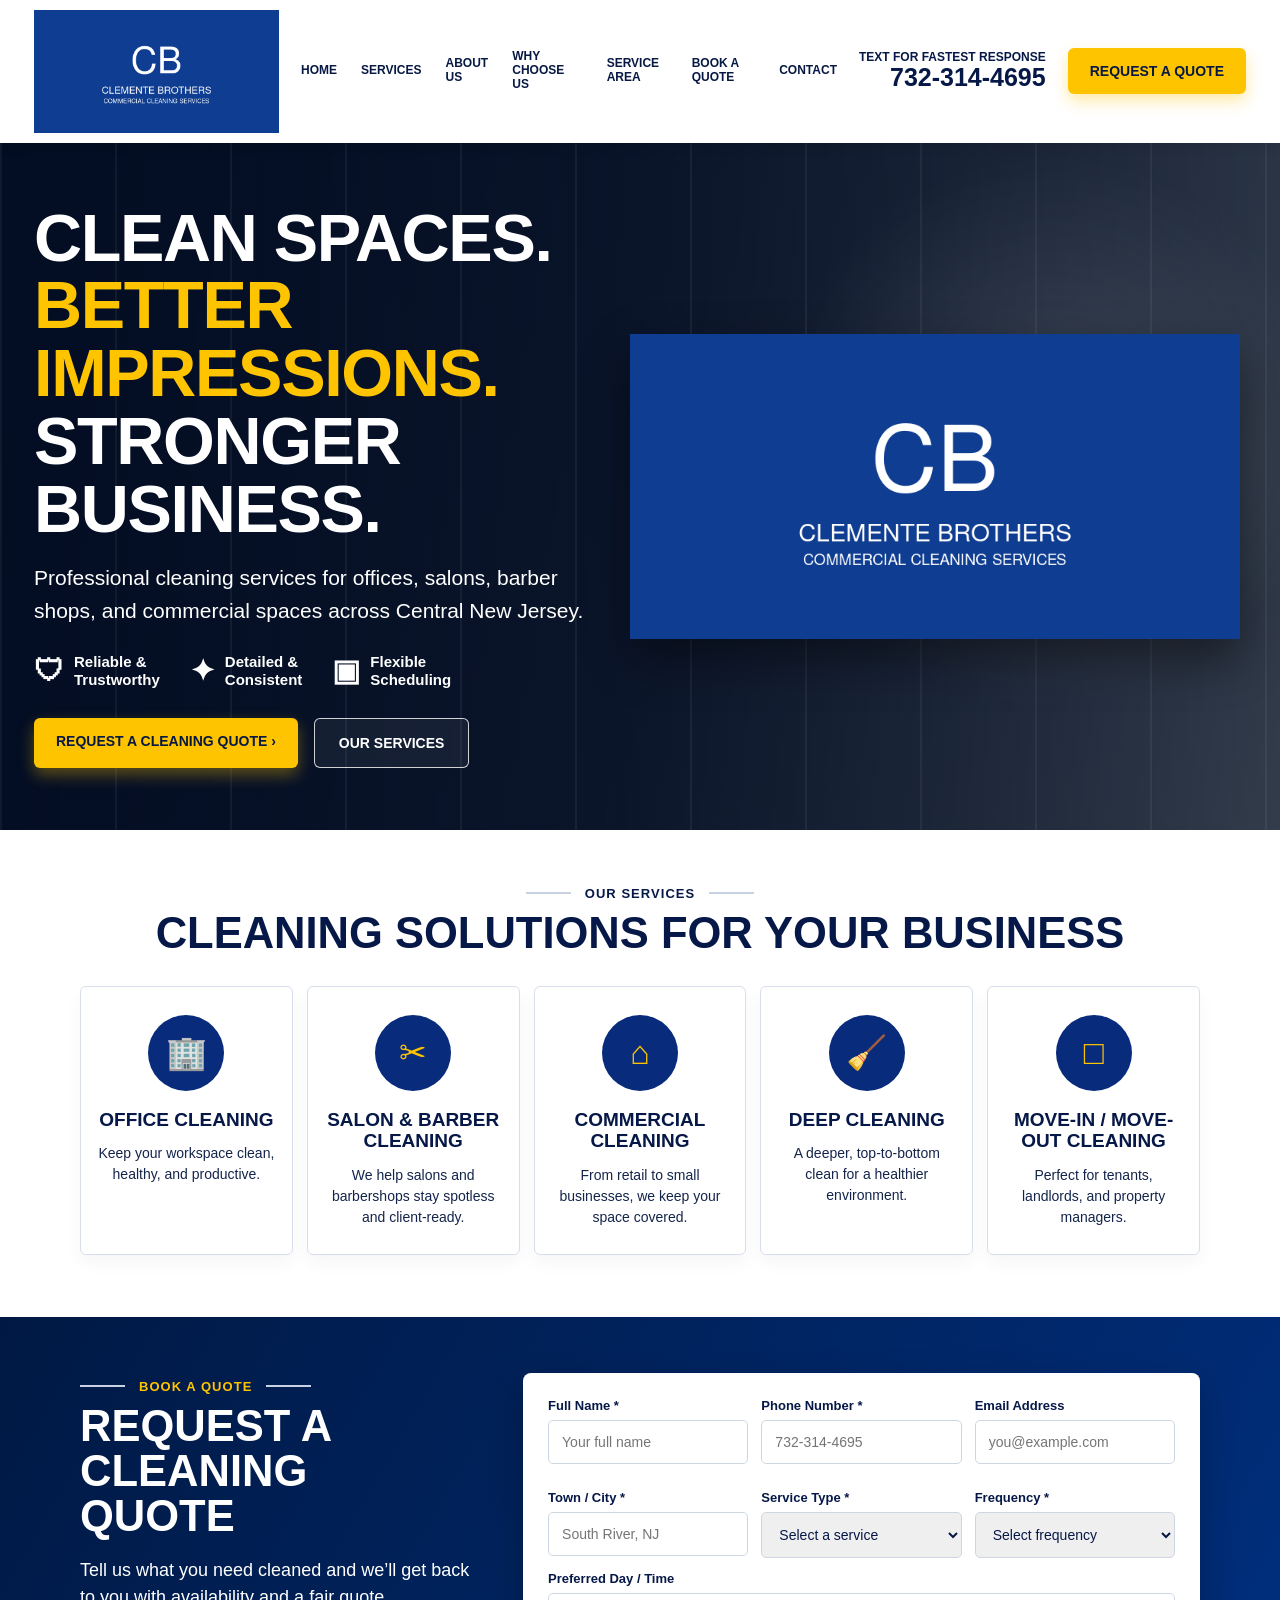
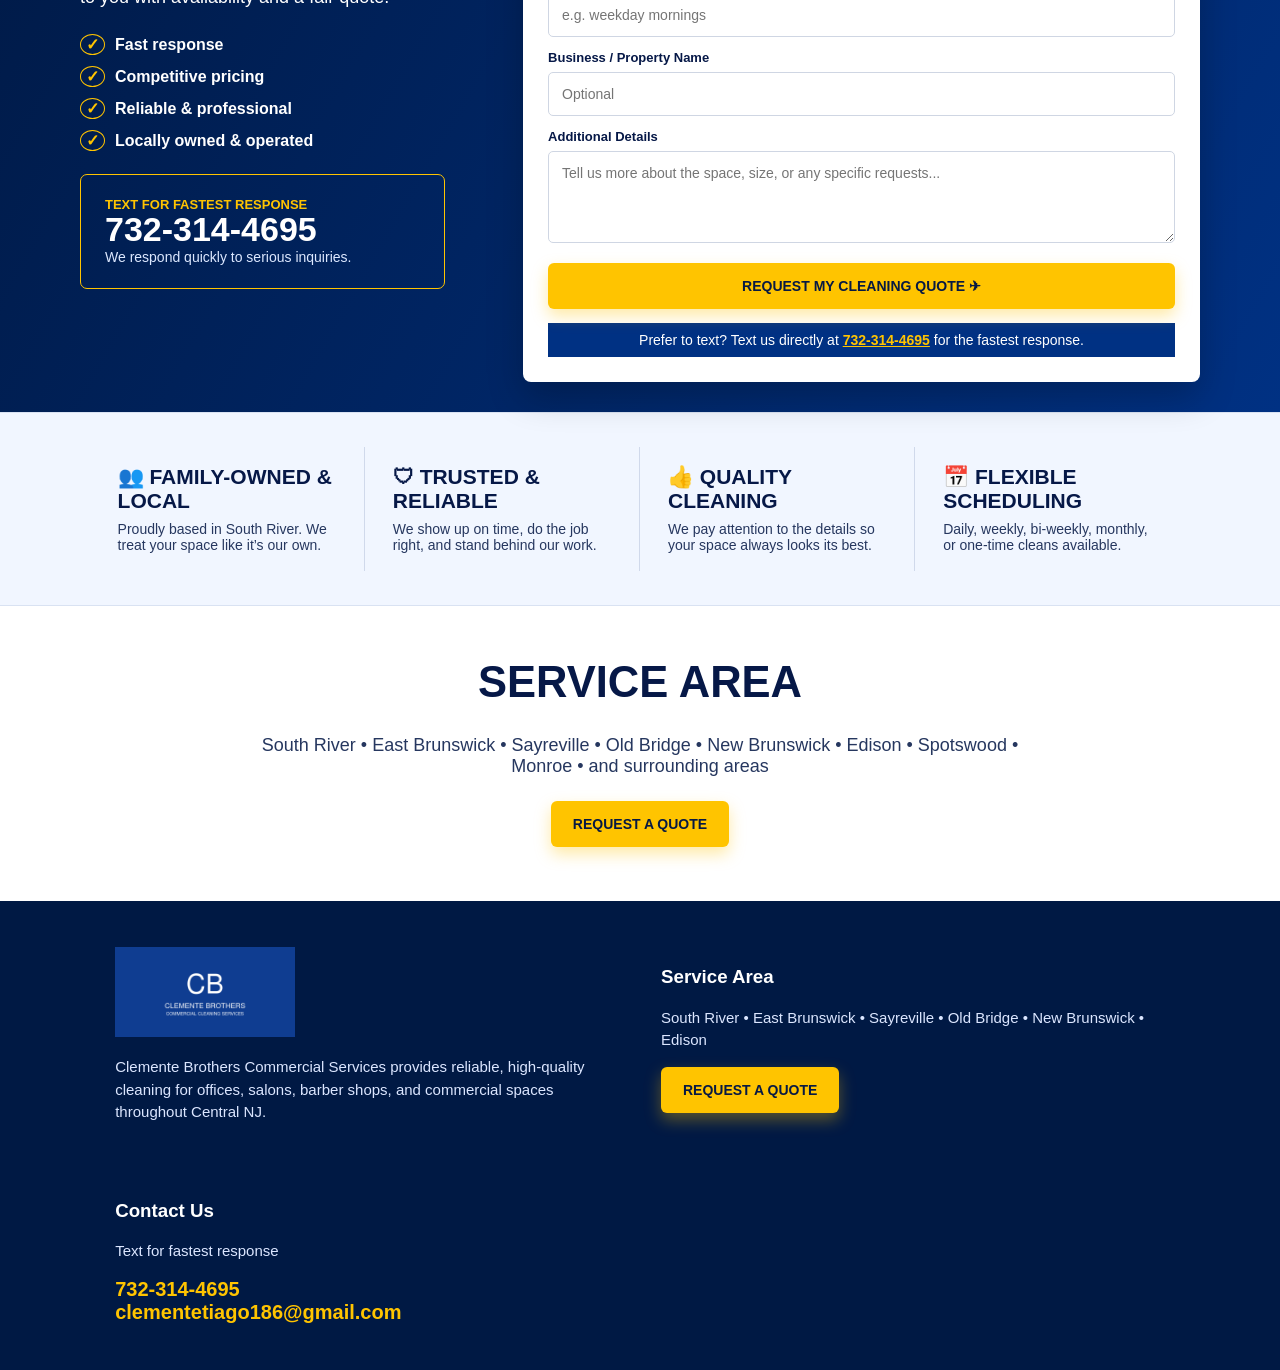
==== index.html @ 4313b890 "Agency-style final layout" ====
<!DOCTYPE html>
<html lang="en">
<head>
<meta charset="UTF-8">
<meta name="viewport" content="width=device-width, initial-scale=1.0">
<title>Clemente Brothers Commercial Services | Central NJ Cleaning</title>
<meta name="description" content="Reliable commercial cleaning for offices, salons, barber shops, deep cleans, and move-in/move-out cleanings across Central New Jersey.">
<link rel="canonical" href="https://clementebrothersservices.com/">
<link rel="stylesheet" href="styles.css?v=agency-final-1">
</head>
<body>
<header class="site-header">
  <div class="header-inner">
    <a class="brand" href="#top"><img src="assets/logo.png" alt="Clemente Brothers Commercial Services logo"></a>
    <button class="nav-toggle" id="navToggle" aria-controls="mainNav" aria-expanded="false">☰</button>
    <nav class="main-nav" id="mainNav"><a href="#top">Home</a><a href="#services">Services</a><a href="#why">About Us</a><a href="#why">Why Choose Us</a><a href="#areas">Service Area</a><a href="#quote">Book a Quote</a><a href="#contact">Contact</a></nav>
    <div class="header-call"><span>Text for fastest response</span><a href="sms:7323144695">732-314-4695</a></div>
    <a class="quote-btn" href="#quote">Request a Quote</a>
  </div>
</header>
<main id="top">
<section class="hero">
  <div class="hero-bg"></div>
  <div class="hero-content">
    <div class="hero-copy">
      <h1>Clean spaces.<br><span>Better impressions.</span><br>Stronger business.</h1>
      <p>Professional cleaning services for offices, salons, barber shops, and commercial spaces across Central New Jersey.</p>
      <div class="trust-points"><div><b>🛡</b><strong>Reliable &<br>Trustworthy</strong></div><div><b>✦</b><strong>Detailed &<br>Consistent</strong></div><div><b>▣</b><strong>Flexible<br>Scheduling</strong></div></div>
      <div class="hero-actions"><a class="btn yellow" href="#quote">Request a Cleaning Quote ›</a><a class="btn outline" href="#services">Our Services</a></div>
    </div>
    <div class="hero-mascot"><img src="assets/logo.png" alt="Clemente Brothers rooster mascot"></div>
  </div>
</section>
<section class="services" id="services"><div class="section-label">Our Services</div><h2>Cleaning solutions for your business</h2><div class="service-grid"><article><div class="icon">🏢</div><h3>Office Cleaning</h3><p>Keep your workspace clean, healthy, and productive.</p></article><article><div class="icon">✂</div><h3>Salon & Barber Cleaning</h3><p>We help salons and barbershops stay spotless and client-ready.</p></article><article><div class="icon">⌂</div><h3>Commercial Cleaning</h3><p>From retail to small businesses, we keep your space covered.</p></article><article><div class="icon">🧹</div><h3>Deep Cleaning</h3><p>A deeper, top-to-bottom clean for a healthier environment.</p></article><article><div class="icon">□</div><h3>Move-In / Move-Out Cleaning</h3><p>Perfect for tenants, landlords, and property managers.</p></article></div></section>
<section class="quote-section" id="quote"><div class="quote-wrap"><div class="quote-copy"><div class="section-label light">Book a Quote</div><h2>Request a cleaning quote</h2><p>Tell us what you need cleaned and we’ll get back to you with availability and a fair quote.</p><ul><li>Fast response</li><li>Competitive pricing</li><li>Reliable & professional</li><li>Locally owned & operated</li></ul><a class="phone-card" href="sms:7323144695"><span>Text for fastest response</span><strong>732-314-4695</strong><small>We respond quickly to serious inquiries.</small></a></div><form id="bookingForm" class="quote-form"><div class="form-grid"><label>Full Name *<input id="name" required placeholder="Your full name"></label><label>Phone Number *<input id="phone" required placeholder="732-314-4695"></label><label>Email Address<input id="email" type="email" placeholder="you@example.com"></label><label>Town / City *<input id="town" required placeholder="South River, NJ"></label><label>Service Type *<select id="serviceType" required><option value="">Select a service</option><option>Office cleaning</option><option>Salon / barber cleaning</option><option>Commercial cleaning</option><option>Deep cleaning</option><option>Move-in / move-out cleaning</option><option>Other</option></select></label><label>Frequency *<select id="frequency" required><option value="">Select frequency</option><option>One-time</option><option>Weekly</option><option>Bi-weekly</option><option>Monthly</option><option>Multiple times per week</option></select></label></div><label>Preferred Day / Time<input id="preferredTime" placeholder="e.g. weekday mornings"></label><label>Business / Property Name<input id="company" placeholder="Optional"></label><label>Additional Details<textarea id="message" rows="4" placeholder="Tell us more about the space, size, or any specific requests..."></textarea></label><button class="btn yellow full" type="submit">Request My Cleaning Quote ✈</button><p class="form-note">Prefer to text? Text us directly at <a href="sms:7323144695">732-314-4695</a> for the fastest response.</p></form></div></section>
<section class="why" id="why"><div><h3>👥 Family-Owned & Local</h3><p>Proudly based in South River. We treat your space like it’s our own.</p></div><div><h3>🛡 Trusted & Reliable</h3><p>We show up on time, do the job right, and stand behind our work.</p></div><div><h3>👍 Quality Cleaning</h3><p>We pay attention to the details so your space always looks its best.</p></div><div><h3>📅 Flexible Scheduling</h3><p>Daily, weekly, bi-weekly, monthly, or one-time cleans available.</p></div></section>
<section class="areas" id="areas"><h2>Service Area</h2><p>South River • East Brunswick • Sayreville • Old Bridge • New Brunswick • Edison • Spotswood • Monroe • and surrounding areas</p><a class="btn yellow" href="#quote">Request a Quote</a></section></main>
<footer id="contact"><div><img src="assets/logo.png" alt="Clemente Brothers logo"><p>Clemente Brothers Commercial Services provides reliable, high-quality cleaning for offices, salons, barber shops, and commercial spaces throughout Central NJ.</p></div><div><h3>Service Area</h3><p>South River • East Brunswick • Sayreville • Old Bridge • New Brunswick • Edison</p><a class="btn yellow" href="#quote">Request a Quote</a></div><div><h3>Contact Us</h3><p>Text for fastest response</p><a href="sms:7323144695">732-314-4695</a><br><a href="mailto:clementetiago186@gmail.com">clementetiago186@gmail.com</a></div></footer>
<script src="script.js"></script>
</body>
</html>
---- styles.css ----
*{box-sizing:border-box}html{scroll-behavior:smooth}body{margin:0;font-family:Impact,'Arial Narrow',Arial,sans-serif;background:#fff;color:#061847}a{color:inherit}.site-header{background:#fff;position:sticky;top:0;z-index:1000;box-shadow:0 2px 14px rgba(0,0,0,.12)}.header-inner{max-width:1280px;margin:auto;display:flex;align-items:center;gap:22px;padding:10px 34px}.brand img{width:245px;display:block}.main-nav{display:flex;gap:24px;flex:1;justify-content:center;align-items:center}.main-nav a{text-decoration:none;text-transform:uppercase;font:900 12px Arial,sans-serif;color:#071943;padding:16px 0;border-bottom:3px solid transparent}.main-nav a:hover{border-color:#ffc400}.header-call{text-align:right;text-transform:uppercase;color:#061847;font:900 12px Arial,sans-serif;line-height:1.1}.header-call span{display:block}.header-call a{font-size:25px;text-decoration:none}.quote-btn,.btn.yellow{background:#ffc400;color:#071943;text-decoration:none;text-transform:uppercase;font:900 14px Arial,sans-serif;border-radius:6px;padding:15px 22px;border:0;display:inline-block;box-shadow:0 7px 16px rgba(255,196,0,.35)}.nav-toggle{display:none}.hero{position:relative;min-height:520px;overflow:hidden;background:linear-gradient(90deg,rgba(2,12,34,.96) 0%,rgba(2,12,34,.82) 48%,rgba(2,12,34,.35) 100%),linear-gradient(120deg,#12213a,#4d5660)}.hero:before{content:"";position:absolute;inset:0;background:radial-gradient(circle at 82% 42%,rgba(255,255,255,.18),transparent 25%),repeating-linear-gradient(90deg,rgba(255,255,255,.08) 0 2px,transparent 2px 115px);opacity:.7}.hero-content{position:relative;max-width:1280px;margin:auto;display:grid;grid-template-columns:.95fr 1.05fr;gap:28px;align-items:center;padding:62px 34px}.hero-copy h1{font-size:clamp(46px,5.2vw,76px);line-height:1.02;margin:0 0 18px;text-transform:uppercase;color:#fff;font-weight:900;letter-spacing:-.02em}.hero-copy h1 span{color:#ffc400}.hero-copy p{font:400 21px/1.55 Arial,sans-serif;color:#fff;max-width:590px;margin:0 0 26px}.trust-points{display:flex;gap:30px;flex-wrap:wrap;margin:0 0 30px;color:#fff}.trust-points div{display:flex;gap:10px;align-items:center;font-size:30px}.trust-points strong{font:900 15px/1.15 Arial,sans-serif}.hero-actions{display:flex;gap:16px;flex-wrap:wrap}.btn{padding:16px 24px;border-radius:6px;text-decoration:none;text-transform:uppercase;font:900 14px Arial,sans-serif;display:inline-block}.btn.outline{border:1px solid rgba(255,255,255,.8);color:#fff;background:rgba(255,255,255,.06)}.hero-mascot img{width:100%;max-width:610px;display:block;margin:auto;filter:drop-shadow(0 20px 24px rgba(0,0,0,.45))}.services{background:#fff;text-align:center;padding:50px 34px 62px}.section-label{text-transform:uppercase;font:900 13px Arial,sans-serif;letter-spacing:.08em;margin-bottom:10px;display:inline-flex;align-items:center;gap:14px}.section-label:before,.section-label:after{content:"";height:2px;width:45px;background:#c8d2e4}.section-label.light{color:#ffc400}.services h2,.quote-copy h2,.areas h2{font-size:clamp(32px,3.4vw,48px);line-height:1.04;text-transform:uppercase;margin:0 0 30px;color:#061847}.service-grid{max-width:1120px;margin:auto;display:grid;grid-template-columns:repeat(5,1fr);gap:14px}.service-grid article{border:1px solid #d8deeb;border-radius:6px;padding:28px 16px 26px;background:#fff;min-height:238px;box-shadow:0 8px 18px rgba(6,24,71,.04)}.icon{width:76px;height:76px;border-radius:50%;background:#082b7c;color:#ffc400;display:flex;align-items:center;justify-content:center;margin:0 auto 18px;font-size:33px}.service-grid h3{text-transform:uppercase;font-size:19px;line-height:1.14;margin:0 0 13px}.service-grid p{font:400 14px/1.5 Arial,sans-serif;margin:0;color:#14244b}.quote-section{background:linear-gradient(120deg,#001944,#003183);color:#fff;padding:56px 34px 30px}.quote-wrap{max-width:1120px;margin:auto;display:grid;grid-template-columns:.9fr 1.55fr;gap:50px;align-items:start}.quote-copy h2{color:#fff;margin-bottom:14px}.quote-copy p{font:400 18px/1.5 Arial,sans-serif;color:#fff}.quote-copy ul{list-style:none;padding:0;margin:24px 0}.quote-copy li{margin:13px 0;font:900 16px Arial,sans-serif}.quote-copy li:before{content:'✓';color:#ffc400;border:1px solid #ffc400;border-radius:50%;margin-right:10px;padding:1px 5px}.phone-card{display:block;border:1px solid #ffc400;border-radius:7px;padding:22px 24px;text-decoration:none;max-width:365px;color:#fff}.phone-card span{display:block;color:#ffc400;text-transform:uppercase;font:900 13px Arial,sans-serif}.phone-card strong{font-size:34px;display:block;line-height:1.05}.phone-card small{font:400 14px Arial,sans-serif;color:#dce8ff}.quote-form{background:#fff;color:#061847;border-radius:8px;padding:25px;box-shadow:0 14px 36px rgba(0,0,0,.24)}.quote-form label{display:block;font:900 13px Arial,sans-serif;margin-bottom:13px}.quote-form input,.quote-form select,.quote-form textarea{width:100%;margin-top:7px;border:1px solid #cfd6e3;border-radius:5px;padding:13px;font:400 14px Arial,sans-serif;color:#061847}.form-grid{display:grid;grid-template-columns:repeat(3,1fr);gap:13px}.btn.full{width:100%;text-align:center;margin-top:4px}.form-note{text-align:center;color:#fff;background:#003183;margin:14px 0 0;padding:9px;font:400 14px Arial,sans-serif}.form-note a{color:#ffc400;font-weight:900}.why{display:grid;grid-template-columns:repeat(4,1fr);gap:0;background:#f1f6ff;padding:34px 7%;border-top:1px solid #d9e2f2;border-bottom:1px solid #d9e2f2}.why div{padding:18px 28px;border-right:1px solid #d0d9eb}.why div:last-child{border-right:0}.why h3{text-transform:uppercase;margin:0 0 9px;font-size:21px;line-height:1.12}.why p{margin:0;color:#26375f;font:400 14px Arial,sans-serif}.areas{text-align:center;background:#fff;padding:54px 24px}.areas p{max-width:780px;margin:0 auto 24px;color:#26375f;font:400 18px Arial,sans-serif}footer{background:#001944;color:#fff;display:grid;grid-template-columns:1fr 1fr;gap:42px;padding:46px 9%}footer img{width:180px}footer p{color:#dbe6ff;font:400 15px/1.5 Arial,sans-serif}footer a{color:#ffc400;font:900 20px Arial,sans-serif;text-decoration:none}@media(max-width:1100px){.header-inner{flex-wrap:wrap}.main-nav{order:3;width:100%}.hero-content,.quote-wrap{grid-template-columns:1fr}.hero-mascot{order:-1}.hero-mascot img{max-width:420px}.service-grid{grid-template-columns:repeat(2,1fr)}.form-grid{grid-template-columns:1fr 1fr}.why{grid-template-columns:1fr 1fr}}@media(max-width:720px){.header-inner{padding:10px 16px}.brand img{width:170px}.nav-toggle{display:block;margin-left:auto;background:#061847;color:#fff;border:0;border-radius:6px;font-size:22px;padding:8px 10px}.main-nav{display:none;position:absolute;top:100%;left:0;right:0;background:#fff;padding:16px}.main-nav.open{display:grid}.header-call,.quote-btn{display:none}.hero-content{padding:34px 18px}.hero-copy h1{font-size:42px}.hero-copy p{font-size:18px}.btn{width:100%;text-align:center}.service-grid,.form-grid,.why,footer{grid-template-columns:1fr}.service-grid article{min-height:auto}.why div{border-right:0;border-bottom:1px solid #d0d9eb}}
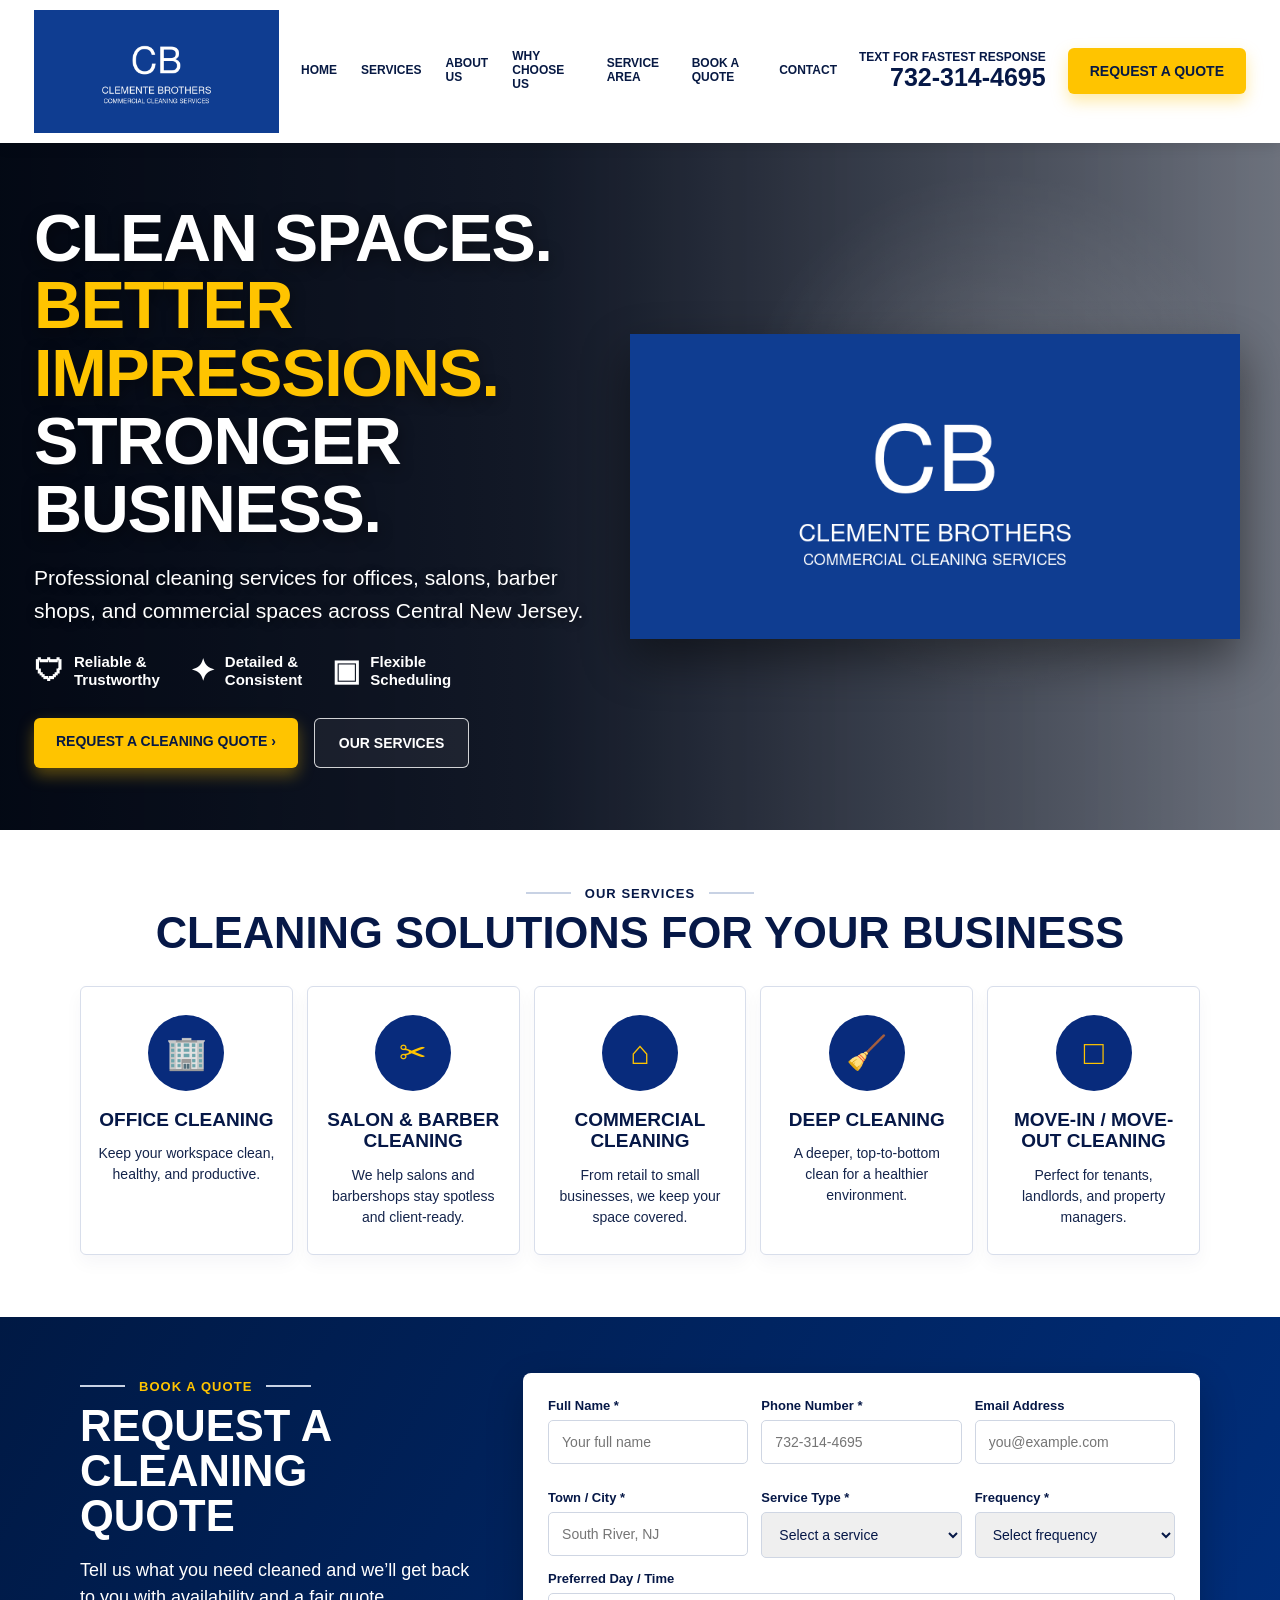
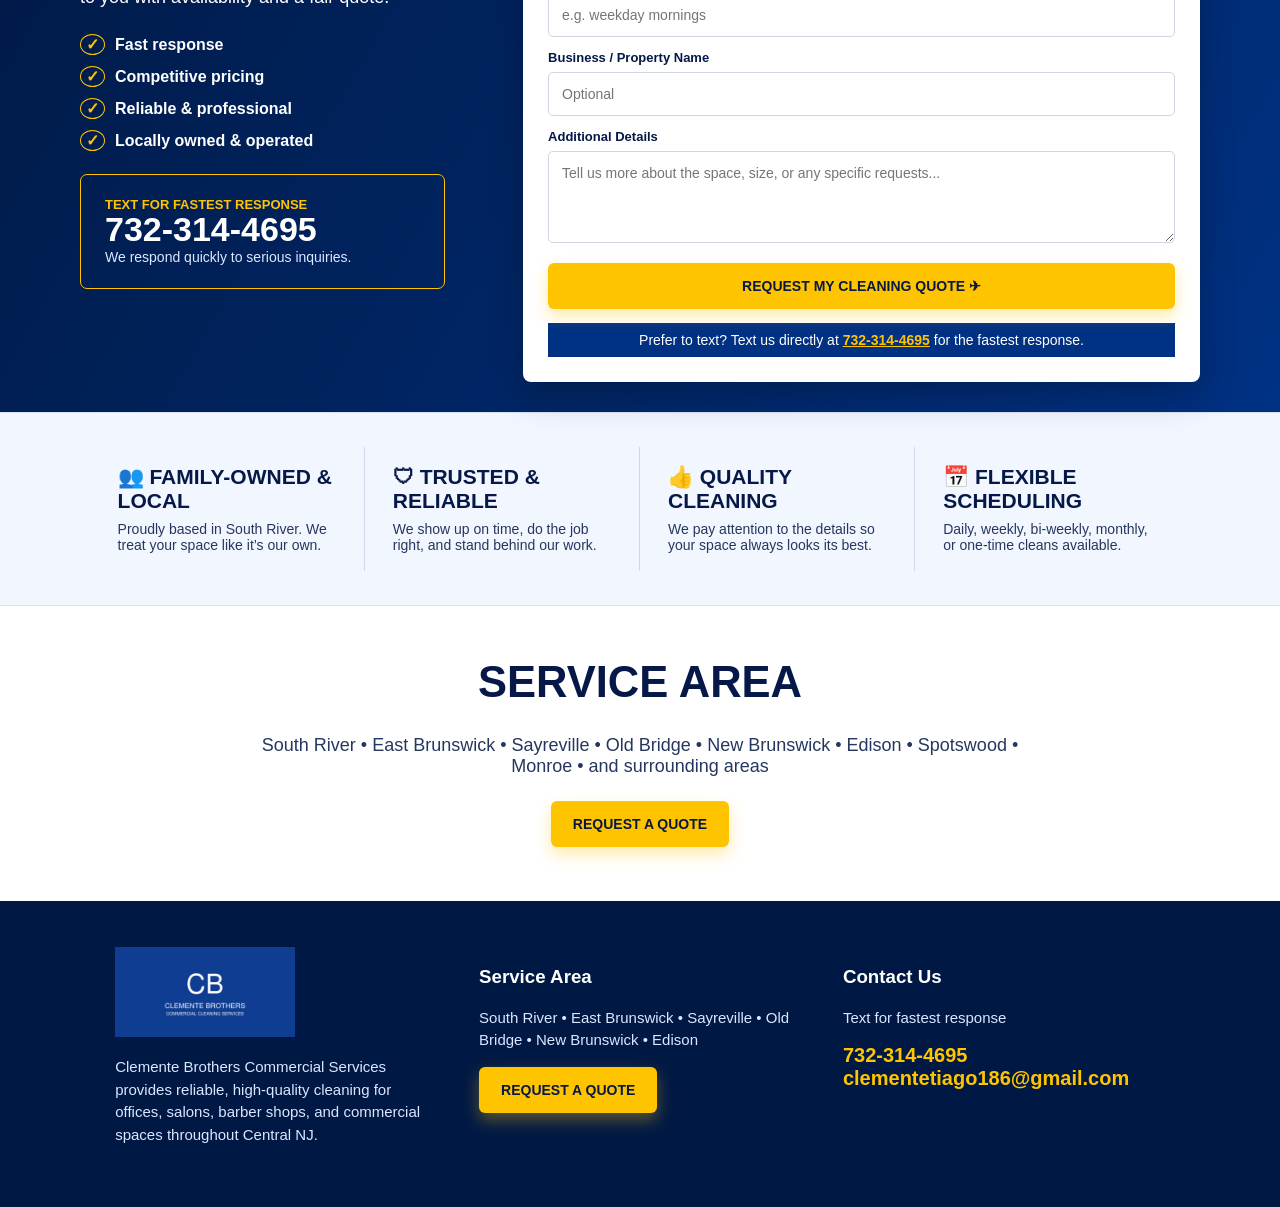
==== commit 9b093c6f: "Final polish copy and cache bust" ====
--- a/index.html
+++ b/index.html
@@ -6,7 +6,7 @@
 <title>Clemente Brothers Commercial Services | Central NJ Cleaning</title>
 <meta name="description" content="Reliable commercial cleaning for offices, salons, barber shops, deep cleans, and move-in/move-out cleanings across Central New Jersey.">
 <link rel="canonical" href="https://clementebrothersservices.com/">
-<link rel="stylesheet" href="styles.css?v=agency-final-1">
+<link rel="stylesheet" href="styles.css?v=agency-final-2">
 </head>
 <body>
 <header class="site-header">
@@ -20,7 +20,6 @@
 </header>
 <main id="top">
 <section class="hero">
-  <div class="hero-bg"></div>
   <div class="hero-content">
     <div class="hero-copy">
       <h1>Clean spaces.<br><span>Better impressions.</span><br>Stronger business.</h1>
--- a/styles.css
+++ b/styles.css
@@ -1 +1 @@
-*{box-sizing:border-box}html{scroll-behavior:smooth}body{margin:0;font-family:Impact,'Arial Narrow',Arial,sans-serif;background:#fff;color:#061847}a{color:inherit}.site-header{background:#fff;position:sticky;top:0;z-index:1000;box-shadow:0 2px 14px rgba(0,0,0,.12)}.header-inner{max-width:1280px;margin:auto;display:flex;align-items:center;gap:22px;padding:10px 34px}.brand img{width:245px;display:block}.main-nav{display:flex;gap:24px;flex:1;justify-content:center;align-items:center}.main-nav a{text-decoration:none;text-transform:uppercase;font:900 12px Arial,sans-serif;color:#071943;padding:16px 0;border-bottom:3px solid transparent}.main-nav a:hover{border-color:#ffc400}.header-call{text-align:right;text-transform:uppercase;color:#061847;font:900 12px Arial,sans-serif;line-height:1.1}.header-call span{display:block}.header-call a{font-size:25px;text-decoration:none}.quote-btn,.btn.yellow{background:#ffc400;color:#071943;text-decoration:none;text-transform:uppercase;font:900 14px Arial,sans-serif;border-radius:6px;padding:15px 22px;border:0;display:inline-block;box-shadow:0 7px 16px rgba(255,196,0,.35)}.nav-toggle{display:none}.hero{position:relative;min-height:520px;overflow:hidden;background:linear-gradient(90deg,rgba(2,12,34,.96) 0%,rgba(2,12,34,.82) 48%,rgba(2,12,34,.35) 100%),linear-gradient(120deg,#12213a,#4d5660)}.hero:before{content:"";position:absolute;inset:0;background:radial-gradient(circle at 82% 42%,rgba(255,255,255,.18),transparent 25%),repeating-linear-gradient(90deg,rgba(255,255,255,.08) 0 2px,transparent 2px 115px);opacity:.7}.hero-content{position:relative;max-width:1280px;margin:auto;display:grid;grid-template-columns:.95fr 1.05fr;gap:28px;align-items:center;padding:62px 34px}.hero-copy h1{font-size:clamp(46px,5.2vw,76px);line-height:1.02;margin:0 0 18px;text-transform:uppercase;color:#fff;font-weight:900;letter-spacing:-.02em}.hero-copy h1 span{color:#ffc400}.hero-copy p{font:400 21px/1.55 Arial,sans-serif;color:#fff;max-width:590px;margin:0 0 26px}.trust-points{display:flex;gap:30px;flex-wrap:wrap;margin:0 0 30px;color:#fff}.trust-points div{display:flex;gap:10px;align-items:center;font-size:30px}.trust-points strong{font:900 15px/1.15 Arial,sans-serif}.hero-actions{display:flex;gap:16px;flex-wrap:wrap}.btn{padding:16px 24px;border-radius:6px;text-decoration:none;text-transform:uppercase;font:900 14px Arial,sans-serif;display:inline-block}.btn.outline{border:1px solid rgba(255,255,255,.8);color:#fff;background:rgba(255,255,255,.06)}.hero-mascot img{width:100%;max-width:610px;display:block;margin:auto;filter:drop-shadow(0 20px 24px rgba(0,0,0,.45))}.services{background:#fff;text-align:center;padding:50px 34px 62px}.section-label{text-transform:uppercase;font:900 13px Arial,sans-serif;letter-spacing:.08em;margin-bottom:10px;display:inline-flex;align-items:center;gap:14px}.section-label:before,.section-label:after{content:"";height:2px;width:45px;background:#c8d2e4}.section-label.light{color:#ffc400}.services h2,.quote-copy h2,.areas h2{font-size:clamp(32px,3.4vw,48px);line-height:1.04;text-transform:uppercase;margin:0 0 30px;color:#061847}.service-grid{max-width:1120px;margin:auto;display:grid;grid-template-columns:repeat(5,1fr);gap:14px}.service-grid article{border:1px solid #d8deeb;border-radius:6px;padding:28px 16px 26px;background:#fff;min-height:238px;box-shadow:0 8px 18px rgba(6,24,71,.04)}.icon{width:76px;height:76px;border-radius:50%;background:#082b7c;color:#ffc400;display:flex;align-items:center;justify-content:center;margin:0 auto 18px;font-size:33px}.service-grid h3{text-transform:uppercase;font-size:19px;line-height:1.14;margin:0 0 13px}.service-grid p{font:400 14px/1.5 Arial,sans-serif;margin:0;color:#14244b}.quote-section{background:linear-gradient(120deg,#001944,#003183);color:#fff;padding:56px 34px 30px}.quote-wrap{max-width:1120px;margin:auto;display:grid;grid-template-columns:.9fr 1.55fr;gap:50px;align-items:start}.quote-copy h2{color:#fff;margin-bottom:14px}.quote-copy p{font:400 18px/1.5 Arial,sans-serif;color:#fff}.quote-copy ul{list-style:none;padding:0;margin:24px 0}.quote-copy li{margin:13px 0;font:900 16px Arial,sans-serif}.quote-copy li:before{content:'✓';color:#ffc400;border:1px solid #ffc400;border-radius:50%;margin-right:10px;padding:1px 5px}.phone-card{display:block;border:1px solid #ffc400;border-radius:7px;padding:22px 24px;text-decoration:none;max-width:365px;color:#fff}.phone-card span{display:block;color:#ffc400;text-transform:uppercase;font:900 13px Arial,sans-serif}.phone-card strong{font-size:34px;display:block;line-height:1.05}.phone-card small{font:400 14px Arial,sans-serif;color:#dce8ff}.quote-form{background:#fff;color:#061847;border-radius:8px;padding:25px;box-shadow:0 14px 36px rgba(0,0,0,.24)}.quote-form label{display:block;font:900 13px Arial,sans-serif;margin-bottom:13px}.quote-form input,.quote-form select,.quote-form textarea{width:100%;margin-top:7px;border:1px solid #cfd6e3;border-radius:5px;padding:13px;font:400 14px Arial,sans-serif;color:#061847}.form-grid{display:grid;grid-template-columns:repeat(3,1fr);gap:13px}.btn.full{width:100%;text-align:center;margin-top:4px}.form-note{text-align:center;color:#fff;background:#003183;margin:14px 0 0;padding:9px;font:400 14px Arial,sans-serif}.form-note a{color:#ffc400;font-weight:900}.why{display:grid;grid-template-columns:repeat(4,1fr);gap:0;background:#f1f6ff;padding:34px 7%;border-top:1px solid #d9e2f2;border-bottom:1px solid #d9e2f2}.why div{padding:18px 28px;border-right:1px solid #d0d9eb}.why div:last-child{border-right:0}.why h3{text-transform:uppercase;margin:0 0 9px;font-size:21px;line-height:1.12}.why p{margin:0;color:#26375f;font:400 14px Arial,sans-serif}.areas{text-align:center;background:#fff;padding:54px 24px}.areas p{max-width:780px;margin:0 auto 24px;color:#26375f;font:400 18px Arial,sans-serif}footer{background:#001944;color:#fff;display:grid;grid-template-columns:1fr 1fr;gap:42px;padding:46px 9%}footer img{width:180px}footer p{color:#dbe6ff;font:400 15px/1.5 Arial,sans-serif}footer a{color:#ffc400;font:900 20px Arial,sans-serif;text-decoration:none}@media(max-width:1100px){.header-inner{flex-wrap:wrap}.main-nav{order:3;width:100%}.hero-content,.quote-wrap{grid-template-columns:1fr}.hero-mascot{order:-1}.hero-mascot img{max-width:420px}.service-grid{grid-template-columns:repeat(2,1fr)}.form-grid{grid-template-columns:1fr 1fr}.why{grid-template-columns:1fr 1fr}}@media(max-width:720px){.header-inner{padding:10px 16px}.brand img{width:170px}.nav-toggle{display:block;margin-left:auto;background:#061847;color:#fff;border:0;border-radius:6px;font-size:22px;padding:8px 10px}.main-nav{display:none;position:absolute;top:100%;left:0;right:0;background:#fff;padding:16px}.main-nav.open{display:grid}.header-call,.quote-btn{display:none}.hero-content{padding:34px 18px}.hero-copy h1{font-size:42px}.hero-copy p{font-size:18px}.btn{width:100%;text-align:center}.service-grid,.form-grid,.why,footer{grid-template-columns:1fr}.service-grid article{min-height:auto}.why div{border-right:0;border-bottom:1px solid #d0d9eb}}+*{box-sizing:border-box}html{scroll-behavior:smooth}body{margin:0;font-family:Impact,'Arial Narrow',Arial,sans-serif;background:#fff;color:#061847}a{color:inherit}.site-header{background:#fff;position:sticky;top:0;z-index:1000;box-shadow:0 2px 14px rgba(0,0,0,.12)}.header-inner{max-width:1280px;margin:auto;display:flex;align-items:center;gap:22px;padding:10px 34px}.brand img{width:245px;display:block}.main-nav{display:flex;gap:24px;flex:1;justify-content:center;align-items:center}.main-nav a{text-decoration:none;text-transform:uppercase;font:900 12px Arial,sans-serif;color:#071943;padding:16px 0;border-bottom:3px solid transparent}.main-nav a:hover{border-color:#ffc400}.header-call{text-align:right;text-transform:uppercase;color:#061847;font:900 12px Arial,sans-serif;line-height:1.1}.header-call span{display:block}.header-call a{font-size:25px;text-decoration:none}.quote-btn,.btn.yellow{background:#ffc400;color:#071943;text-decoration:none;text-transform:uppercase;font:900 14px Arial,sans-serif;border-radius:6px;padding:15px 22px;border:0;display:inline-block;box-shadow:0 7px 16px rgba(255,196,0,.35)}.nav-toggle{display:none}.hero{position:relative;min-height:520px;overflow:hidden;background:linear-gradient(90deg,rgba(2,12,34,.98) 0%,rgba(2,12,34,.9) 42%,rgba(2,12,34,.54) 100%),linear-gradient(90deg,rgba(255,255,255,.04) 0 1px,transparent 1px 140px),url('https://images.unsplash.com/photo-1497366754035-f200968a6e72?auto=format&fit=crop&w=1800&q=80');background-size:cover,auto,cover;background-position:center,center,center;background-repeat:no-repeat}.hero:before{content:"";position:absolute;inset:0;background:linear-gradient(90deg,rgba(0,0,0,.48),rgba(0,0,0,.08)),radial-gradient(circle at 78% 42%,rgba(255,255,255,.22),transparent 24%);opacity:.95}.hero-content{position:relative;max-width:1280px;margin:auto;display:grid;grid-template-columns:.95fr 1.05fr;gap:28px;align-items:center;padding:62px 34px}.hero-copy h1{font-size:clamp(46px,5.2vw,76px);line-height:1.02;margin:0 0 18px;text-transform:uppercase;color:#fff;font-weight:900;letter-spacing:-.02em;text-shadow:0 4px 16px rgba(0,0,0,.45)}.hero-copy h1 span{color:#ffc400}.hero-copy p{font:400 21px/1.55 Arial,sans-serif;color:#fff;max-width:590px;margin:0 0 26px;text-shadow:0 2px 10px rgba(0,0,0,.45)}.trust-points{display:flex;gap:30px;flex-wrap:wrap;margin:0 0 30px;color:#fff}.trust-points div{display:flex;gap:10px;align-items:center;font-size:30px}.trust-points strong{font:900 15px/1.15 Arial,sans-serif}.hero-actions{display:flex;gap:16px;flex-wrap:wrap}.btn{padding:16px 24px;border-radius:6px;text-decoration:none;text-transform:uppercase;font:900 14px Arial,sans-serif;display:inline-block}.btn.outline{border:1px solid rgba(255,255,255,.8);color:#fff;background:rgba(255,255,255,.06)}.hero-mascot img{width:100%;max-width:610px;display:block;margin:auto;filter:drop-shadow(0 20px 24px rgba(0,0,0,.45))}.services{background:#fff;text-align:center;padding:50px 34px 62px}.section-label{text-transform:uppercase;font:900 13px Arial,sans-serif;letter-spacing:.08em;margin-bottom:10px;display:inline-flex;align-items:center;gap:14px}.section-label:before,.section-label:after{content:"";height:2px;width:45px;background:#c8d2e4}.section-label.light{color:#ffc400}.services h2,.quote-copy h2,.areas h2{font-size:clamp(32px,3.4vw,48px);line-height:1.04;text-transform:uppercase;margin:0 0 30px;color:#061847}.service-grid{max-width:1120px;margin:auto;display:grid;grid-template-columns:repeat(5,1fr);gap:14px}.service-grid article{border:1px solid #d8deeb;border-radius:6px;padding:28px 16px 26px;background:#fff;min-height:238px;box-shadow:0 8px 18px rgba(6,24,71,.04)}.icon{width:76px;height:76px;border-radius:50%;background:#082b7c;color:#ffc400;display:flex;align-items:center;justify-content:center;margin:0 auto 18px;font-size:33px}.service-grid h3{text-transform:uppercase;font-size:19px;line-height:1.14;margin:0 0 13px}.service-grid p{font:400 14px/1.5 Arial,sans-serif;margin:0;color:#14244b}.quote-section{background:linear-gradient(120deg,#001944,#003183);color:#fff;padding:56px 34px 30px}.quote-wrap{max-width:1120px;margin:auto;display:grid;grid-template-columns:.9fr 1.55fr;gap:50px;align-items:start}.quote-copy h2{color:#fff;margin-bottom:14px}.quote-copy p{font:400 18px/1.5 Arial,sans-serif;color:#fff}.quote-copy ul{list-style:none;padding:0;margin:24px 0}.quote-copy li{margin:13px 0;font:900 16px Arial,sans-serif}.quote-copy li:before{content:'✓';color:#ffc400;border:1px solid #ffc400;border-radius:50%;margin-right:10px;padding:1px 5px}.phone-card{display:block;border:1px solid #ffc400;border-radius:7px;padding:22px 24px;text-decoration:none;max-width:365px;color:#fff}.phone-card span{display:block;color:#ffc400;text-transform:uppercase;font:900 13px Arial,sans-serif}.phone-card strong{font-size:34px;display:block;line-height:1.05}.phone-card small{font:400 14px Arial,sans-serif;color:#dce8ff}.quote-form{background:#fff;color:#061847;border-radius:8px;padding:25px;box-shadow:0 14px 36px rgba(0,0,0,.24)}.quote-form label{display:block;font:900 13px Arial,sans-serif;margin-bottom:13px}.quote-form input,.quote-form select,.quote-form textarea{width:100%;margin-top:7px;border:1px solid #cfd6e3;border-radius:5px;padding:13px;font:400 14px Arial,sans-serif;color:#061847}.form-grid{display:grid;grid-template-columns:repeat(3,1fr);gap:13px}.btn.full{width:100%;text-align:center;margin-top:4px}.form-note{text-align:center;color:#fff;background:#003183;margin:14px 0 0;padding:9px;font:400 14px Arial,sans-serif}.form-note a{color:#ffc400;font-weight:900}.why{display:grid;grid-template-columns:repeat(4,1fr);gap:0;background:#f1f6ff;padding:34px 7%;border-top:1px solid #d9e2f2;border-bottom:1px solid #d9e2f2}.why div{padding:18px 28px;border-right:1px solid #d0d9eb}.why div:last-child{border-right:0}.why h3{text-transform:uppercase;margin:0 0 9px;font-size:21px;line-height:1.12}.why p{margin:0;color:#26375f;font:400 14px Arial,sans-serif}.areas{text-align:center;background:#fff;padding:54px 24px}.areas p{max-width:780px;margin:0 auto 24px;color:#26375f;font:400 18px Arial,sans-serif}footer{background:#001944;color:#fff;display:grid;grid-template-columns:1fr 1fr 1fr;gap:42px;padding:46px 9%}footer img{width:180px}footer p{color:#dbe6ff;font:400 15px/1.5 Arial,sans-serif}footer a{color:#ffc400;font:900 20px Arial,sans-serif;text-decoration:none}@media(max-width:1100px){.header-inner{flex-wrap:wrap}.main-nav{order:3;width:100%}.hero-content,.quote-wrap{grid-template-columns:1fr}.hero-mascot{order:-1}.hero-mascot img{max-width:420px}.service-grid{grid-template-columns:repeat(2,1fr)}.form-grid{grid-template-columns:1fr 1fr}.why{grid-template-columns:1fr 1fr}footer{grid-template-columns:1fr 1fr}}@media(max-width:720px){.header-inner{padding:10px 16px}.brand img{width:170px}.nav-toggle{display:block;margin-left:auto;background:#061847;color:#fff;border:0;border-radius:6px;font-size:22px;padding:8px 10px}.main-nav{display:none;position:absolute;top:100%;left:0;right:0;background:#fff;padding:16px}.main-nav.open{display:grid}.header-call,.quote-btn{display:none}.hero{background-position:center,center,center;background-size:cover,auto,cover}.hero-content{padding:34px 18px}.hero-copy h1{font-size:42px}.hero-copy p{font-size:18px}.btn{width:100%;text-align:center}.service-grid,.form-grid,.why,footer{grid-template-columns:1fr}.service-grid article{min-height:auto}.why div{border-right:0;border-bottom:1px solid #d0d9eb}}
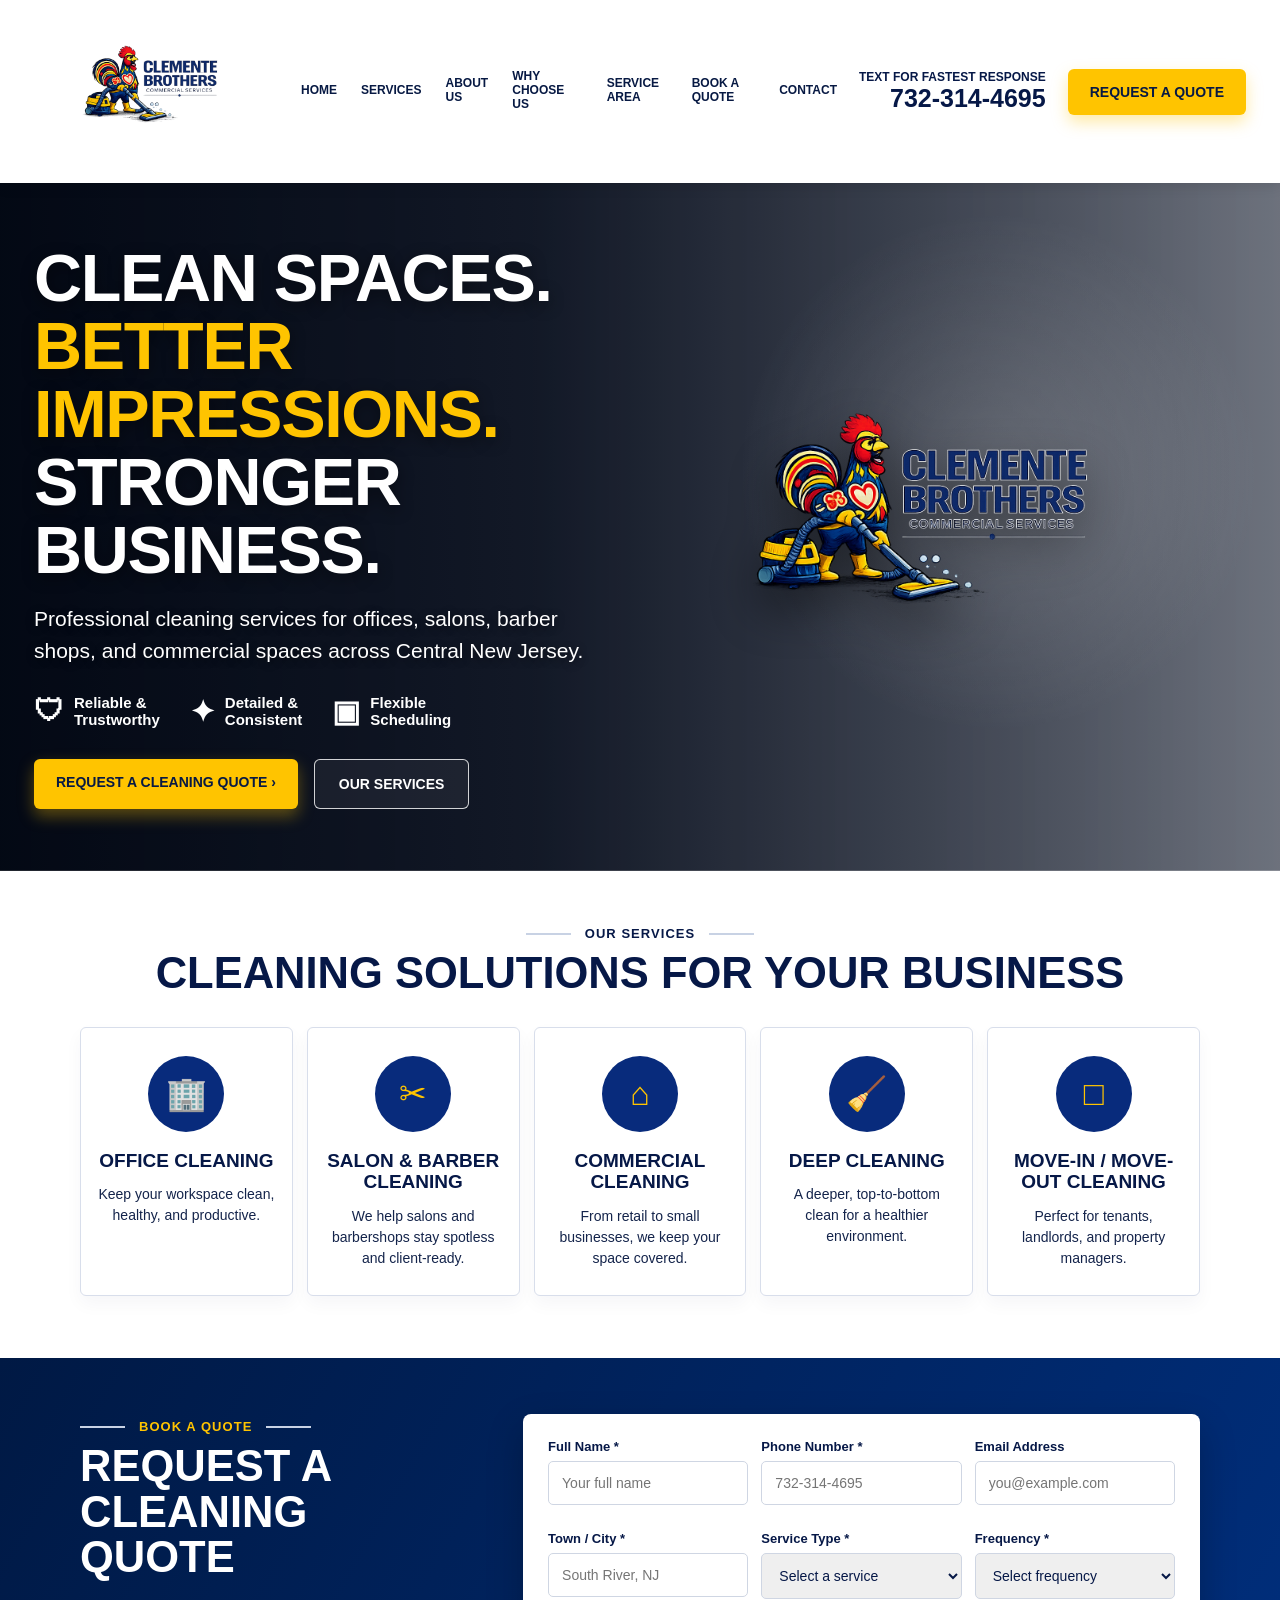
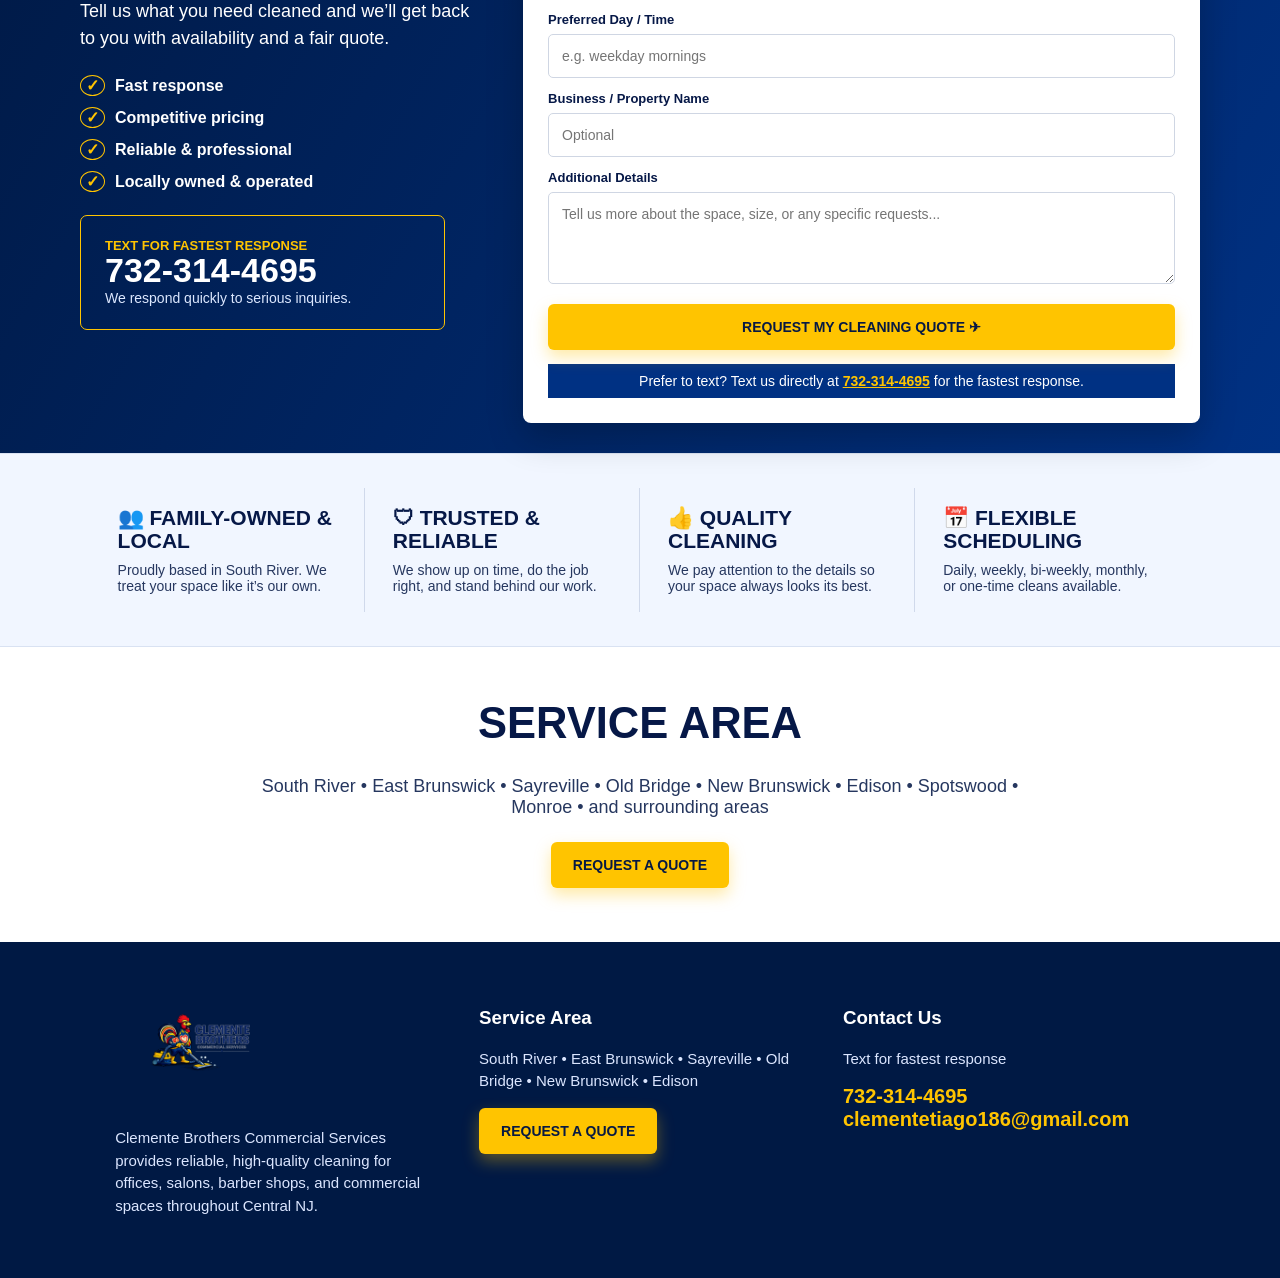
==== commit 37beccee: "Use rooster logo asset" ====
--- a/index.html
+++ b/index.html
@@ -6,12 +6,12 @@
 <title>Clemente Brothers Commercial Services | Central NJ Cleaning</title>
 <meta name="description" content="Reliable commercial cleaning for offices, salons, barber shops, deep cleans, and move-in/move-out cleanings across Central New Jersey.">
 <link rel="canonical" href="https://clementebrothersservices.com/">
-<link rel="stylesheet" href="styles.css?v=agency-final-2">
+<link rel="stylesheet" href="styles.css?v=agency-final-3">
 </head>
 <body>
 <header class="site-header">
   <div class="header-inner">
-    <a class="brand" href="#top"><img src="assets/logo.png" alt="Clemente Brothers Commercial Services logo"></a>
+    <a class="brand" href="#top"><img src="assets/0CAA704A-A151-48B1-A50B-C474E7384188.png" alt="Clemente Brothers Commercial Services logo"></a>
     <button class="nav-toggle" id="navToggle" aria-controls="mainNav" aria-expanded="false">☰</button>
     <nav class="main-nav" id="mainNav"><a href="#top">Home</a><a href="#services">Services</a><a href="#why">About Us</a><a href="#why">Why Choose Us</a><a href="#areas">Service Area</a><a href="#quote">Book a Quote</a><a href="#contact">Contact</a></nav>
     <div class="header-call"><span>Text for fastest response</span><a href="sms:7323144695">732-314-4695</a></div>
@@ -27,14 +27,14 @@
       <div class="trust-points"><div><b>🛡</b><strong>Reliable &<br>Trustworthy</strong></div><div><b>✦</b><strong>Detailed &<br>Consistent</strong></div><div><b>▣</b><strong>Flexible<br>Scheduling</strong></div></div>
       <div class="hero-actions"><a class="btn yellow" href="#quote">Request a Cleaning Quote ›</a><a class="btn outline" href="#services">Our Services</a></div>
     </div>
-    <div class="hero-mascot"><img src="assets/logo.png" alt="Clemente Brothers rooster mascot"></div>
+    <div class="hero-mascot"><img src="assets/0CAA704A-A151-48B1-A50B-C474E7384188.png" alt="Clemente Brothers rooster mascot"></div>
   </div>
 </section>
 <section class="services" id="services"><div class="section-label">Our Services</div><h2>Cleaning solutions for your business</h2><div class="service-grid"><article><div class="icon">🏢</div><h3>Office Cleaning</h3><p>Keep your workspace clean, healthy, and productive.</p></article><article><div class="icon">✂</div><h3>Salon & Barber Cleaning</h3><p>We help salons and barbershops stay spotless and client-ready.</p></article><article><div class="icon">⌂</div><h3>Commercial Cleaning</h3><p>From retail to small businesses, we keep your space covered.</p></article><article><div class="icon">🧹</div><h3>Deep Cleaning</h3><p>A deeper, top-to-bottom clean for a healthier environment.</p></article><article><div class="icon">□</div><h3>Move-In / Move-Out Cleaning</h3><p>Perfect for tenants, landlords, and property managers.</p></article></div></section>
 <section class="quote-section" id="quote"><div class="quote-wrap"><div class="quote-copy"><div class="section-label light">Book a Quote</div><h2>Request a cleaning quote</h2><p>Tell us what you need cleaned and we’ll get back to you with availability and a fair quote.</p><ul><li>Fast response</li><li>Competitive pricing</li><li>Reliable & professional</li><li>Locally owned & operated</li></ul><a class="phone-card" href="sms:7323144695"><span>Text for fastest response</span><strong>732-314-4695</strong><small>We respond quickly to serious inquiries.</small></a></div><form id="bookingForm" class="quote-form"><div class="form-grid"><label>Full Name *<input id="name" required placeholder="Your full name"></label><label>Phone Number *<input id="phone" required placeholder="732-314-4695"></label><label>Email Address<input id="email" type="email" placeholder="you@example.com"></label><label>Town / City *<input id="town" required placeholder="South River, NJ"></label><label>Service Type *<select id="serviceType" required><option value="">Select a service</option><option>Office cleaning</option><option>Salon / barber cleaning</option><option>Commercial cleaning</option><option>Deep cleaning</option><option>Move-in / move-out cleaning</option><option>Other</option></select></label><label>Frequency *<select id="frequency" required><option value="">Select frequency</option><option>One-time</option><option>Weekly</option><option>Bi-weekly</option><option>Monthly</option><option>Multiple times per week</option></select></label></div><label>Preferred Day / Time<input id="preferredTime" placeholder="e.g. weekday mornings"></label><label>Business / Property Name<input id="company" placeholder="Optional"></label><label>Additional Details<textarea id="message" rows="4" placeholder="Tell us more about the space, size, or any specific requests..."></textarea></label><button class="btn yellow full" type="submit">Request My Cleaning Quote ✈</button><p class="form-note">Prefer to text? Text us directly at <a href="sms:7323144695">732-314-4695</a> for the fastest response.</p></form></div></section>
 <section class="why" id="why"><div><h3>👥 Family-Owned & Local</h3><p>Proudly based in South River. We treat your space like it’s our own.</p></div><div><h3>🛡 Trusted & Reliable</h3><p>We show up on time, do the job right, and stand behind our work.</p></div><div><h3>👍 Quality Cleaning</h3><p>We pay attention to the details so your space always looks its best.</p></div><div><h3>📅 Flexible Scheduling</h3><p>Daily, weekly, bi-weekly, monthly, or one-time cleans available.</p></div></section>
 <section class="areas" id="areas"><h2>Service Area</h2><p>South River • East Brunswick • Sayreville • Old Bridge • New Brunswick • Edison • Spotswood • Monroe • and surrounding areas</p><a class="btn yellow" href="#quote">Request a Quote</a></section></main>
-<footer id="contact"><div><img src="assets/logo.png" alt="Clemente Brothers logo"><p>Clemente Brothers Commercial Services provides reliable, high-quality cleaning for offices, salons, barber shops, and commercial spaces throughout Central NJ.</p></div><div><h3>Service Area</h3><p>South River • East Brunswick • Sayreville • Old Bridge • New Brunswick • Edison</p><a class="btn yellow" href="#quote">Request a Quote</a></div><div><h3>Contact Us</h3><p>Text for fastest response</p><a href="sms:7323144695">732-314-4695</a><br><a href="mailto:clementetiago186@gmail.com">clementetiago186@gmail.com</a></div></footer>
+<footer id="contact"><div><img src="assets/0CAA704A-A151-48B1-A50B-C474E7384188.png" alt="Clemente Brothers logo"><p>Clemente Brothers Commercial Services provides reliable, high-quality cleaning for offices, salons, barber shops, and commercial spaces throughout Central NJ.</p></div><div><h3>Service Area</h3><p>South River • East Brunswick • Sayreville • Old Bridge • New Brunswick • Edison</p><a class="btn yellow" href="#quote">Request a Quote</a></div><div><h3>Contact Us</h3><p>Text for fastest response</p><a href="sms:7323144695">732-314-4695</a><br><a href="mailto:clementetiago186@gmail.com">clementetiago186@gmail.com</a></div></footer>
 <script src="script.js"></script>
 </body>
 </html>
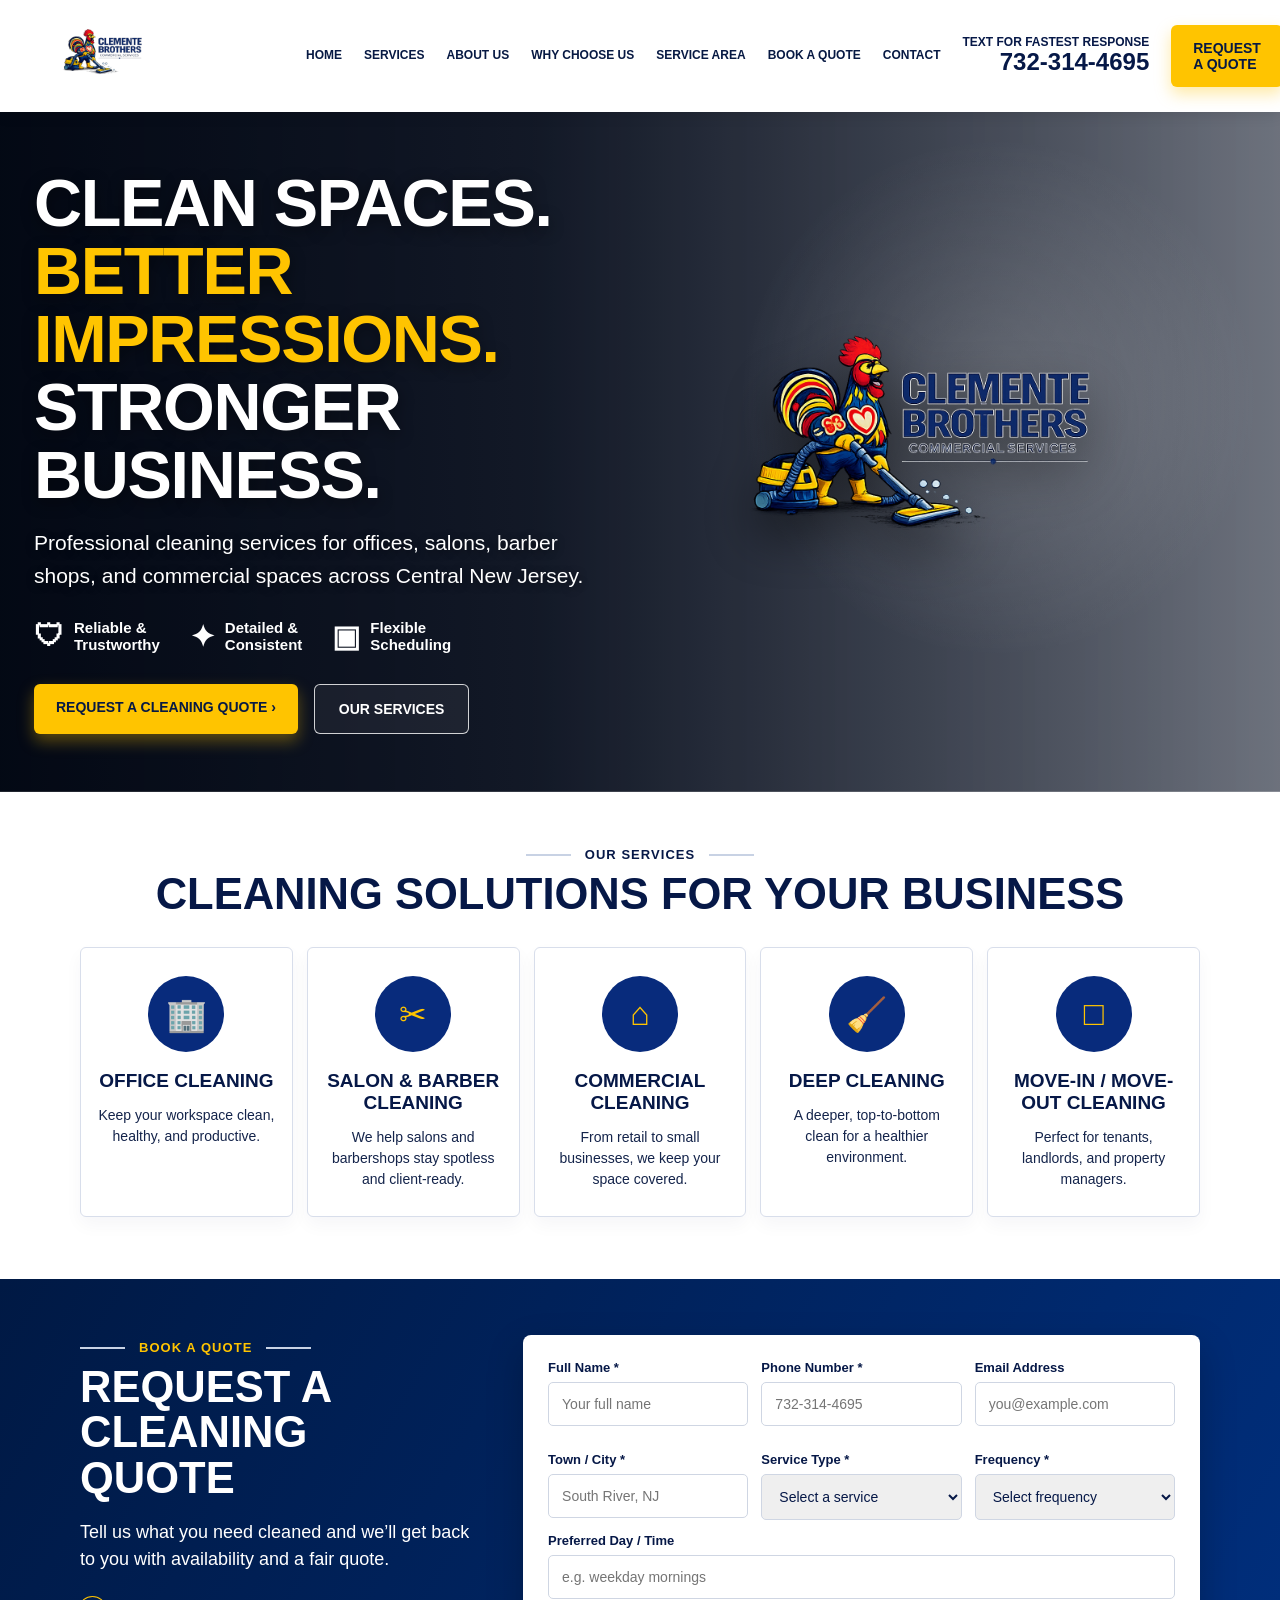
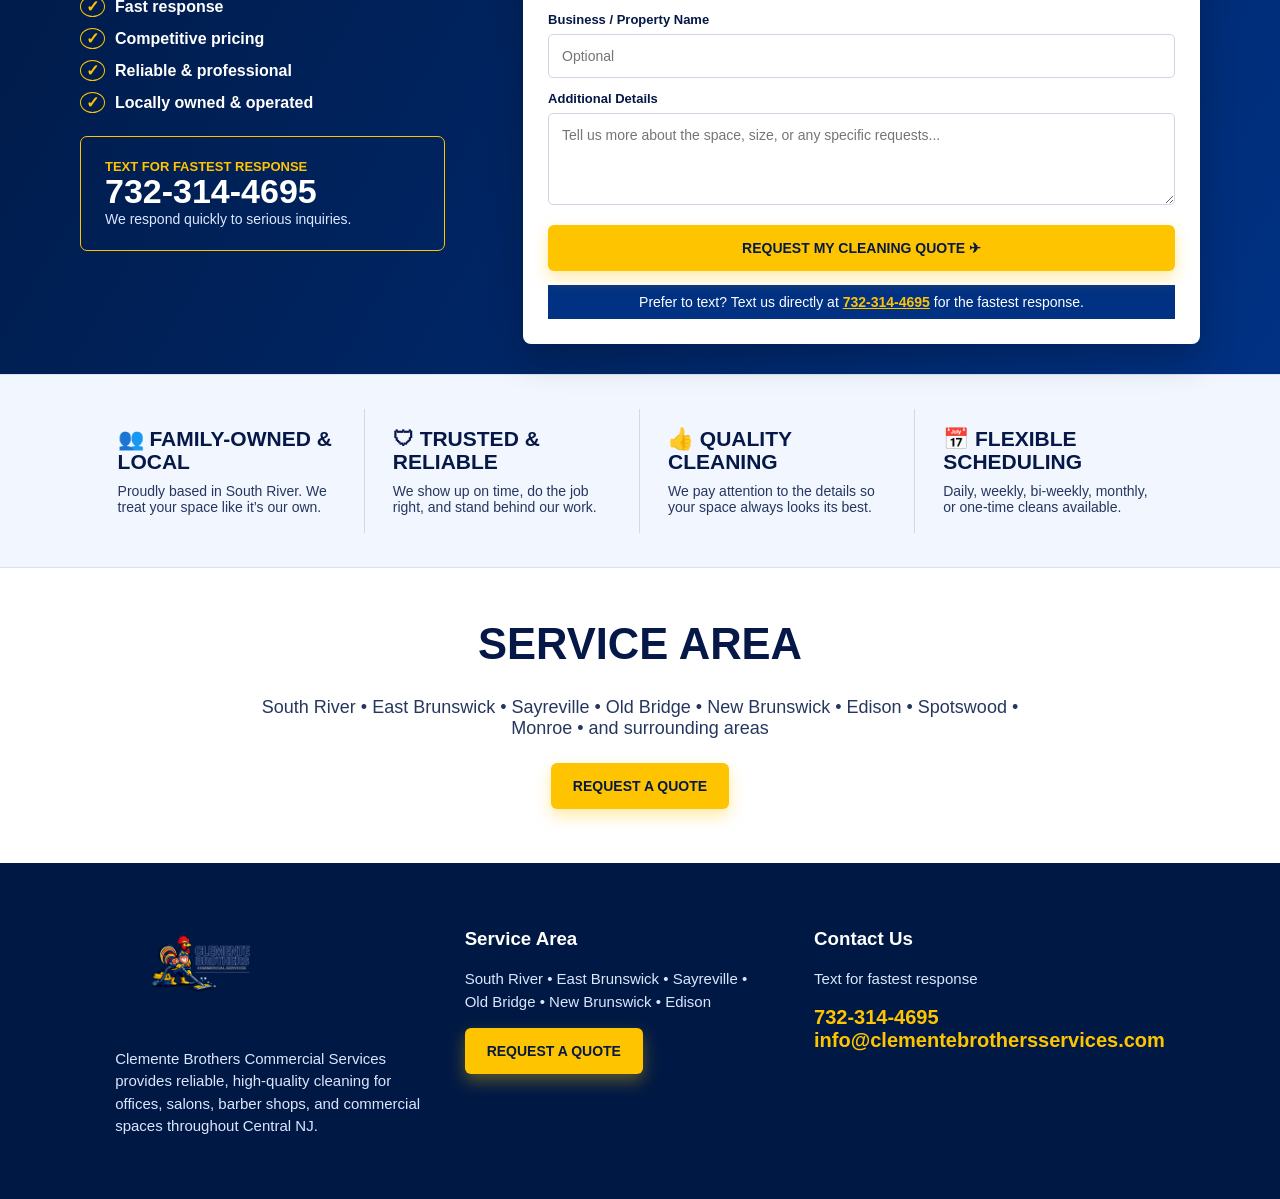
==== commit 3fceb42f: "Update contact email address" ====
--- a/index.html
+++ b/index.html
@@ -34,7 +34,7 @@
 <section class="quote-section" id="quote"><div class="quote-wrap"><div class="quote-copy"><div class="section-label light">Book a Quote</div><h2>Request a cleaning quote</h2><p>Tell us what you need cleaned and we’ll get back to you with availability and a fair quote.</p><ul><li>Fast response</li><li>Competitive pricing</li><li>Reliable & professional</li><li>Locally owned & operated</li></ul><a class="phone-card" href="sms:7323144695"><span>Text for fastest response</span><strong>732-314-4695</strong><small>We respond quickly to serious inquiries.</small></a></div><form id="bookingForm" class="quote-form"><div class="form-grid"><label>Full Name *<input id="name" required placeholder="Your full name"></label><label>Phone Number *<input id="phone" required placeholder="732-314-4695"></label><label>Email Address<input id="email" type="email" placeholder="you@example.com"></label><label>Town / City *<input id="town" required placeholder="South River, NJ"></label><label>Service Type *<select id="serviceType" required><option value="">Select a service</option><option>Office cleaning</option><option>Salon / barber cleaning</option><option>Commercial cleaning</option><option>Deep cleaning</option><option>Move-in / move-out cleaning</option><option>Other</option></select></label><label>Frequency *<select id="frequency" required><option value="">Select frequency</option><option>One-time</option><option>Weekly</option><option>Bi-weekly</option><option>Monthly</option><option>Multiple times per week</option></select></label></div><label>Preferred Day / Time<input id="preferredTime" placeholder="e.g. weekday mornings"></label><label>Business / Property Name<input id="company" placeholder="Optional"></label><label>Additional Details<textarea id="message" rows="4" placeholder="Tell us more about the space, size, or any specific requests..."></textarea></label><button class="btn yellow full" type="submit">Request My Cleaning Quote ✈</button><p class="form-note">Prefer to text? Text us directly at <a href="sms:7323144695">732-314-4695</a> for the fastest response.</p></form></div></section>
 <section class="why" id="why"><div><h3>👥 Family-Owned & Local</h3><p>Proudly based in South River. We treat your space like it’s our own.</p></div><div><h3>🛡 Trusted & Reliable</h3><p>We show up on time, do the job right, and stand behind our work.</p></div><div><h3>👍 Quality Cleaning</h3><p>We pay attention to the details so your space always looks its best.</p></div><div><h3>📅 Flexible Scheduling</h3><p>Daily, weekly, bi-weekly, monthly, or one-time cleans available.</p></div></section>
 <section class="areas" id="areas"><h2>Service Area</h2><p>South River • East Brunswick • Sayreville • Old Bridge • New Brunswick • Edison • Spotswood • Monroe • and surrounding areas</p><a class="btn yellow" href="#quote">Request a Quote</a></section></main>
-<footer id="contact"><div><img src="assets/0CAA704A-A151-48B1-A50B-C474E7384188.png" alt="Clemente Brothers logo"><p>Clemente Brothers Commercial Services provides reliable, high-quality cleaning for offices, salons, barber shops, and commercial spaces throughout Central NJ.</p></div><div><h3>Service Area</h3><p>South River • East Brunswick • Sayreville • Old Bridge • New Brunswick • Edison</p><a class="btn yellow" href="#quote">Request a Quote</a></div><div><h3>Contact Us</h3><p>Text for fastest response</p><a href="sms:7323144695">732-314-4695</a><br><a href="mailto:clementetiago186@gmail.com">clementetiago186@gmail.com</a></div></footer>
+<footer id="contact"><div><img src="assets/0CAA704A-A151-48B1-A50B-C474E7384188.png" alt="Clemente Brothers logo"><p>Clemente Brothers Commercial Services provides reliable, high-quality cleaning for offices, salons, barber shops, and commercial spaces throughout Central NJ.</p></div><div><h3>Service Area</h3><p>South River • East Brunswick • Sayreville • Old Bridge • New Brunswick • Edison</p><a class="btn yellow" href="#quote">Request a Quote</a></div><div><h3>Contact Us</h3><p>Text for fastest response</p><a href="sms:7323144695">732-314-4695</a><br><a href="mailto:info@clementebrothersservices.com">info@clementebrothersservices.com</a></div></footer>
 <script src="script.js"></script>
 </body>
 </html>
--- a/styles.css
+++ b/styles.css
@@ -1 +1 @@
-*{box-sizing:border-box}html{scroll-behavior:smooth}body{margin:0;font-family:Impact,'Arial Narrow',Arial,sans-serif;background:#fff;color:#061847}a{color:inherit}.site-header{background:#fff;position:sticky;top:0;z-index:1000;box-shadow:0 2px 14px rgba(0,0,0,.12)}.header-inner{max-width:1280px;margin:auto;display:flex;align-items:center;gap:22px;padding:10px 34px}.brand img{width:245px;display:block}.main-nav{display:flex;gap:24px;flex:1;justify-content:center;align-items:center}.main-nav a{text-decoration:none;text-transform:uppercase;font:900 12px Arial,sans-serif;color:#071943;padding:16px 0;border-bottom:3px solid transparent}.main-nav a:hover{border-color:#ffc400}.header-call{text-align:right;text-transform:uppercase;color:#061847;font:900 12px Arial,sans-serif;line-height:1.1}.header-call span{display:block}.header-call a{font-size:25px;text-decoration:none}.quote-btn,.btn.yellow{background:#ffc400;color:#071943;text-decoration:none;text-transform:uppercase;font:900 14px Arial,sans-serif;border-radius:6px;padding:15px 22px;border:0;display:inline-block;box-shadow:0 7px 16px rgba(255,196,0,.35)}.nav-toggle{display:none}.hero{position:relative;min-height:520px;overflow:hidden;background:linear-gradient(90deg,rgba(2,12,34,.98) 0%,rgba(2,12,34,.9) 42%,rgba(2,12,34,.54) 100%),linear-gradient(90deg,rgba(255,255,255,.04) 0 1px,transparent 1px 140px),url('https://images.unsplash.com/photo-1497366754035-f200968a6e72?auto=format&fit=crop&w=1800&q=80');background-size:cover,auto,cover;background-position:center,center,center;background-repeat:no-repeat}.hero:before{content:"";position:absolute;inset:0;background:linear-gradient(90deg,rgba(0,0,0,.48),rgba(0,0,0,.08)),radial-gradient(circle at 78% 42%,rgba(255,255,255,.22),transparent 24%);opacity:.95}.hero-content{position:relative;max-width:1280px;margin:auto;display:grid;grid-template-columns:.95fr 1.05fr;gap:28px;align-items:center;padding:62px 34px}.hero-copy h1{font-size:clamp(46px,5.2vw,76px);line-height:1.02;margin:0 0 18px;text-transform:uppercase;color:#fff;font-weight:900;letter-spacing:-.02em;text-shadow:0 4px 16px rgba(0,0,0,.45)}.hero-copy h1 span{color:#ffc400}.hero-copy p{font:400 21px/1.55 Arial,sans-serif;color:#fff;max-width:590px;margin:0 0 26px;text-shadow:0 2px 10px rgba(0,0,0,.45)}.trust-points{display:flex;gap:30px;flex-wrap:wrap;margin:0 0 30px;color:#fff}.trust-points div{display:flex;gap:10px;align-items:center;font-size:30px}.trust-points strong{font:900 15px/1.15 Arial,sans-serif}.hero-actions{display:flex;gap:16px;flex-wrap:wrap}.btn{padding:16px 24px;border-radius:6px;text-decoration:none;text-transform:uppercase;font:900 14px Arial,sans-serif;display:inline-block}.btn.outline{border:1px solid rgba(255,255,255,.8);color:#fff;background:rgba(255,255,255,.06)}.hero-mascot img{width:100%;max-width:610px;display:block;margin:auto;filter:drop-shadow(0 20px 24px rgba(0,0,0,.45))}.services{background:#fff;text-align:center;padding:50px 34px 62px}.section-label{text-transform:uppercase;font:900 13px Arial,sans-serif;letter-spacing:.08em;margin-bottom:10px;display:inline-flex;align-items:center;gap:14px}.section-label:before,.section-label:after{content:"";height:2px;width:45px;background:#c8d2e4}.section-label.light{color:#ffc400}.services h2,.quote-copy h2,.areas h2{font-size:clamp(32px,3.4vw,48px);line-height:1.04;text-transform:uppercase;margin:0 0 30px;color:#061847}.service-grid{max-width:1120px;margin:auto;display:grid;grid-template-columns:repeat(5,1fr);gap:14px}.service-grid article{border:1px solid #d8deeb;border-radius:6px;padding:28px 16px 26px;background:#fff;min-height:238px;box-shadow:0 8px 18px rgba(6,24,71,.04)}.icon{width:76px;height:76px;border-radius:50%;background:#082b7c;color:#ffc400;display:flex;align-items:center;justify-content:center;margin:0 auto 18px;font-size:33px}.service-grid h3{text-transform:uppercase;font-size:19px;line-height:1.14;margin:0 0 13px}.service-grid p{font:400 14px/1.5 Arial,sans-serif;margin:0;color:#14244b}.quote-section{background:linear-gradient(120deg,#001944,#003183);color:#fff;padding:56px 34px 30px}.quote-wrap{max-width:1120px;margin:auto;display:grid;grid-template-columns:.9fr 1.55fr;gap:50px;align-items:start}.quote-copy h2{color:#fff;margin-bottom:14px}.quote-copy p{font:400 18px/1.5 Arial,sans-serif;color:#fff}.quote-copy ul{list-style:none;padding:0;margin:24px 0}.quote-copy li{margin:13px 0;font:900 16px Arial,sans-serif}.quote-copy li:before{content:'✓';color:#ffc400;border:1px solid #ffc400;border-radius:50%;margin-right:10px;padding:1px 5px}.phone-card{display:block;border:1px solid #ffc400;border-radius:7px;padding:22px 24px;text-decoration:none;max-width:365px;color:#fff}.phone-card span{display:block;color:#ffc400;text-transform:uppercase;font:900 13px Arial,sans-serif}.phone-card strong{font-size:34px;display:block;line-height:1.05}.phone-card small{font:400 14px Arial,sans-serif;color:#dce8ff}.quote-form{background:#fff;color:#061847;border-radius:8px;padding:25px;box-shadow:0 14px 36px rgba(0,0,0,.24)}.quote-form label{display:block;font:900 13px Arial,sans-serif;margin-bottom:13px}.quote-form input,.quote-form select,.quote-form textarea{width:100%;margin-top:7px;border:1px solid #cfd6e3;border-radius:5px;padding:13px;font:400 14px Arial,sans-serif;color:#061847}.form-grid{display:grid;grid-template-columns:repeat(3,1fr);gap:13px}.btn.full{width:100%;text-align:center;margin-top:4px}.form-note{text-align:center;color:#fff;background:#003183;margin:14px 0 0;padding:9px;font:400 14px Arial,sans-serif}.form-note a{color:#ffc400;font-weight:900}.why{display:grid;grid-template-columns:repeat(4,1fr);gap:0;background:#f1f6ff;padding:34px 7%;border-top:1px solid #d9e2f2;border-bottom:1px solid #d9e2f2}.why div{padding:18px 28px;border-right:1px solid #d0d9eb}.why div:last-child{border-right:0}.why h3{text-transform:uppercase;margin:0 0 9px;font-size:21px;line-height:1.12}.why p{margin:0;color:#26375f;font:400 14px Arial,sans-serif}.areas{text-align:center;background:#fff;padding:54px 24px}.areas p{max-width:780px;margin:0 auto 24px;color:#26375f;font:400 18px Arial,sans-serif}footer{background:#001944;color:#fff;display:grid;grid-template-columns:1fr 1fr 1fr;gap:42px;padding:46px 9%}footer img{width:180px}footer p{color:#dbe6ff;font:400 15px/1.5 Arial,sans-serif}footer a{color:#ffc400;font:900 20px Arial,sans-serif;text-decoration:none}@media(max-width:1100px){.header-inner{flex-wrap:wrap}.main-nav{order:3;width:100%}.hero-content,.quote-wrap{grid-template-columns:1fr}.hero-mascot{order:-1}.hero-mascot img{max-width:420px}.service-grid{grid-template-columns:repeat(2,1fr)}.form-grid{grid-template-columns:1fr 1fr}.why{grid-template-columns:1fr 1fr}footer{grid-template-columns:1fr 1fr}}@media(max-width:720px){.header-inner{padding:10px 16px}.brand img{width:170px}.nav-toggle{display:block;margin-left:auto;background:#061847;color:#fff;border:0;border-radius:6px;font-size:22px;padding:8px 10px}.main-nav{display:none;position:absolute;top:100%;left:0;right:0;background:#fff;padding:16px}.main-nav.open{display:grid}.header-call,.quote-btn{display:none}.hero{background-position:center,center,center;background-size:cover,auto,cover}.hero-content{padding:34px 18px}.hero-copy h1{font-size:42px}.hero-copy p{font-size:18px}.btn{width:100%;text-align:center}.service-grid,.form-grid,.why,footer{grid-template-columns:1fr}.service-grid article{min-height:auto}.why div{border-right:0;border-bottom:1px solid #d0d9eb}}+*{box-sizing:border-box}html{scroll-behavior:smooth}body{margin:0;font-family:Impact,'Arial Narrow',Arial,sans-serif;background:#fff;color:#061847}a{color:inherit}.site-header{background:#fff;position:sticky;top:0;z-index:1000;box-shadow:0 2px 14px rgba(0,0,0,.12)}.header-inner{max-width:1280px;margin:auto;display:flex;align-items:center;gap:22px;padding:8px 34px;min-height:112px}.brand{display:flex;align-items:center;flex:0 0 auto}.brand img{width:250px;max-height:96px;object-fit:contain;object-position:left center;display:block}.main-nav{display:flex;gap:22px;flex:1;justify-content:center;align-items:center}.main-nav a{text-decoration:none;text-transform:uppercase;font:900 12px Arial,sans-serif;color:#071943;padding:16px 0;border-bottom:3px solid transparent;white-space:nowrap}.main-nav a:hover{border-color:#ffc400}.header-call{text-align:right;text-transform:uppercase;color:#061847;font:900 12px Arial,sans-serif;line-height:1.1;white-space:nowrap}.header-call span{display:block}.header-call a{font-size:24px;text-decoration:none}.quote-btn,.btn.yellow{background:#ffc400;color:#071943;text-decoration:none;text-transform:uppercase;font:900 14px Arial,sans-serif;border-radius:6px;padding:15px 22px;border:0;display:inline-block;box-shadow:0 7px 16px rgba(255,196,0,.35)}.nav-toggle{display:none}.hero{position:relative;min-height:520px;overflow:hidden;background:linear-gradient(90deg,rgba(2,12,34,.98) 0%,rgba(2,12,34,.9) 42%,rgba(2,12,34,.54) 100%),linear-gradient(90deg,rgba(255,255,255,.04) 0 1px,transparent 1px 140px),url('https://images.unsplash.com/photo-1497366754035-f200968a6e72?auto=format&fit=crop&w=1800&q=80');background-size:cover,auto,cover;background-position:center,center,center;background-repeat:no-repeat}.hero:before{content:"";position:absolute;inset:0;background:linear-gradient(90deg,rgba(0,0,0,.48),rgba(0,0,0,.08)),radial-gradient(circle at 78% 42%,rgba(255,255,255,.22),transparent 24%);opacity:.95}.hero-content{position:relative;max-width:1280px;margin:auto;display:grid;grid-template-columns:.95fr 1.05fr;gap:28px;align-items:center;padding:58px 34px}.hero-copy h1{font-size:clamp(46px,5.2vw,76px);line-height:1.02;margin:0 0 18px;text-transform:uppercase;color:#fff;font-weight:900;letter-spacing:-.02em;text-shadow:0 4px 16px rgba(0,0,0,.45)}.hero-copy h1 span{color:#ffc400}.hero-copy p{font:400 21px/1.55 Arial,sans-serif;color:#fff;max-width:590px;margin:0 0 26px;text-shadow:0 2px 10px rgba(0,0,0,.45)}.trust-points{display:flex;gap:30px;flex-wrap:wrap;margin:0 0 30px;color:#fff}.trust-points div{display:flex;gap:10px;align-items:center;font-size:30px}.trust-points strong{font:900 15px/1.15 Arial,sans-serif}.hero-actions{display:flex;gap:16px;flex-wrap:wrap}.btn{padding:16px 24px;border-radius:6px;text-decoration:none;text-transform:uppercase;font:900 14px Arial,sans-serif;display:inline-block}.btn.outline{border:1px solid rgba(255,255,255,.8);color:#fff;background:rgba(255,255,255,.06)}.hero-mascot{display:flex;justify-content:center;align-items:center}.hero-mascot img{width:min(100%,620px);max-height:430px;object-fit:contain;object-position:center;display:block;margin:auto;filter:drop-shadow(0 22px 25px rgba(0,0,0,.48))}.services{background:#fff;text-align:center;padding:50px 34px 62px}.section-label{text-transform:uppercase;font:900 13px Arial,sans-serif;letter-spacing:.08em;margin-bottom:10px;display:inline-flex;align-items:center;gap:14px}.section-label:before,.section-label:after{content:"";height:2px;width:45px;background:#c8d2e4}.section-label.light{color:#ffc400}.services h2,.quote-copy h2,.areas h2{font-size:clamp(32px,3.4vw,48px);line-height:1.04;text-transform:uppercase;margin:0 0 30px;color:#061847}.service-grid{max-width:1120px;margin:auto;display:grid;grid-template-columns:repeat(5,1fr);gap:14px}.service-grid article{border:1px solid #d8deeb;border-radius:6px;padding:28px 16px 26px;background:#fff;min-height:238px;box-shadow:0 8px 18px rgba(6,24,71,.04)}.icon{width:76px;height:76px;border-radius:50%;background:#082b7c;color:#ffc400;display:flex;align-items:center;justify-content:center;margin:0 auto 18px;font-size:33px}.service-grid h3{text-transform:uppercase;font-size:19px;line-height:1.14;margin:0 0 13px}.service-grid p{font:400 14px/1.5 Arial,sans-serif;margin:0;color:#14244b}.quote-section{background:linear-gradient(120deg,#001944,#003183);color:#fff;padding:56px 34px 30px}.quote-wrap{max-width:1120px;margin:auto;display:grid;grid-template-columns:.9fr 1.55fr;gap:50px;align-items:start}.quote-copy h2{color:#fff;margin-bottom:14px}.quote-copy p{font:400 18px/1.5 Arial,sans-serif;color:#fff}.quote-copy ul{list-style:none;padding:0;margin:24px 0}.quote-copy li{margin:13px 0;font:900 16px Arial,sans-serif}.quote-copy li:before{content:'✓';color:#ffc400;border:1px solid #ffc400;border-radius:50%;margin-right:10px;padding:1px 5px}.phone-card{display:block;border:1px solid #ffc400;border-radius:7px;padding:22px 24px;text-decoration:none;max-width:365px;color:#fff}.phone-card span{display:block;color:#ffc400;text-transform:uppercase;font:900 13px Arial,sans-serif}.phone-card strong{font-size:34px;display:block;line-height:1.05}.phone-card small{font:400 14px Arial,sans-serif;color:#dce8ff}.quote-form{background:#fff;color:#061847;border-radius:8px;padding:25px;box-shadow:0 14px 36px rgba(0,0,0,.24)}.quote-form label{display:block;font:900 13px Arial,sans-serif;margin-bottom:13px}.quote-form input,.quote-form select,.quote-form textarea{width:100%;margin-top:7px;border:1px solid #cfd6e3;border-radius:5px;padding:13px;font:400 14px Arial,sans-serif;color:#061847}.form-grid{display:grid;grid-template-columns:repeat(3,1fr);gap:13px}.btn.full{width:100%;text-align:center;margin-top:4px}.form-note{text-align:center;color:#fff;background:#003183;margin:14px 0 0;padding:9px;font:400 14px Arial,sans-serif}.form-note a{color:#ffc400;font-weight:900}.why{display:grid;grid-template-columns:repeat(4,1fr);gap:0;background:#f1f6ff;padding:34px 7%;border-top:1px solid #d9e2f2;border-bottom:1px solid #d9e2f2}.why div{padding:18px 28px;border-right:1px solid #d0d9eb}.why div:last-child{border-right:0}.why h3{text-transform:uppercase;margin:0 0 9px;font-size:21px;line-height:1.12}.why p{margin:0;color:#26375f;font:400 14px Arial,sans-serif}.areas{text-align:center;background:#fff;padding:54px 24px}.areas p{max-width:780px;margin:0 auto 24px;color:#26375f;font:400 18px Arial,sans-serif}footer{background:#001944;color:#fff;display:grid;grid-template-columns:1fr 1fr 1fr;gap:42px;padding:46px 9%}footer img{width:180px;max-height:120px;object-fit:contain;object-position:left center}footer p{color:#dbe6ff;font:400 15px/1.5 Arial,sans-serif}footer a{color:#ffc400;font:900 20px Arial,sans-serif;text-decoration:none}@media(max-width:1100px){.header-inner{flex-wrap:wrap}.brand img{width:220px;max-height:82px}.main-nav{order:3;width:100%;gap:18px}.hero-content,.quote-wrap{grid-template-columns:1fr}.hero-mascot{order:-1}.hero-mascot img{max-width:460px;max-height:300px}.service-grid{grid-template-columns:repeat(2,1fr)}.form-grid{grid-template-columns:1fr 1fr}.why{grid-template-columns:1fr 1fr}footer{grid-template-columns:1fr 1fr}}@media(max-width:720px){.header-inner{padding:8px 16px;min-height:92px;flex-wrap:nowrap}.brand img{width:190px;max-width:68vw;max-height:74px;object-fit:contain}.nav-toggle{display:block;margin-left:auto;background:#061847;color:#fff;border:0;border-radius:8px;font-size:22px;padding:12px 14px}.main-nav{display:none;position:absolute;top:100%;left:0;right:0;background:#fff;padding:16px}.main-nav.open{display:grid}.header-call,.quote-btn{display:none}.hero{min-height:auto;background-position:center,center,center;background-size:cover,auto,cover}.hero-content{display:flex;flex-direction:column;padding:30px 18px 38px;gap:24px}.hero-mascot{order:0;width:100%;justify-content:center}.hero-mascot img{width:min(100%,430px);max-height:225px;object-fit:contain}.hero-copy{order:1;width:100%}.hero-copy h1{font-size:42px;line-height:1.02}.hero-copy p{font-size:18px}.trust-points{gap:18px}.trust-points div{font-size:25px;min-width:145px}.btn{width:100%;text-align:center}.services,.quote-section{padding-left:18px;padding-right:18px}.service-grid,.form-grid,.why,footer{grid-template-columns:1fr}.service-grid article{min-height:auto}.why div{border-right:0;border-bottom:1px solid #d0d9eb}footer img{width:150px;max-height:90px}}
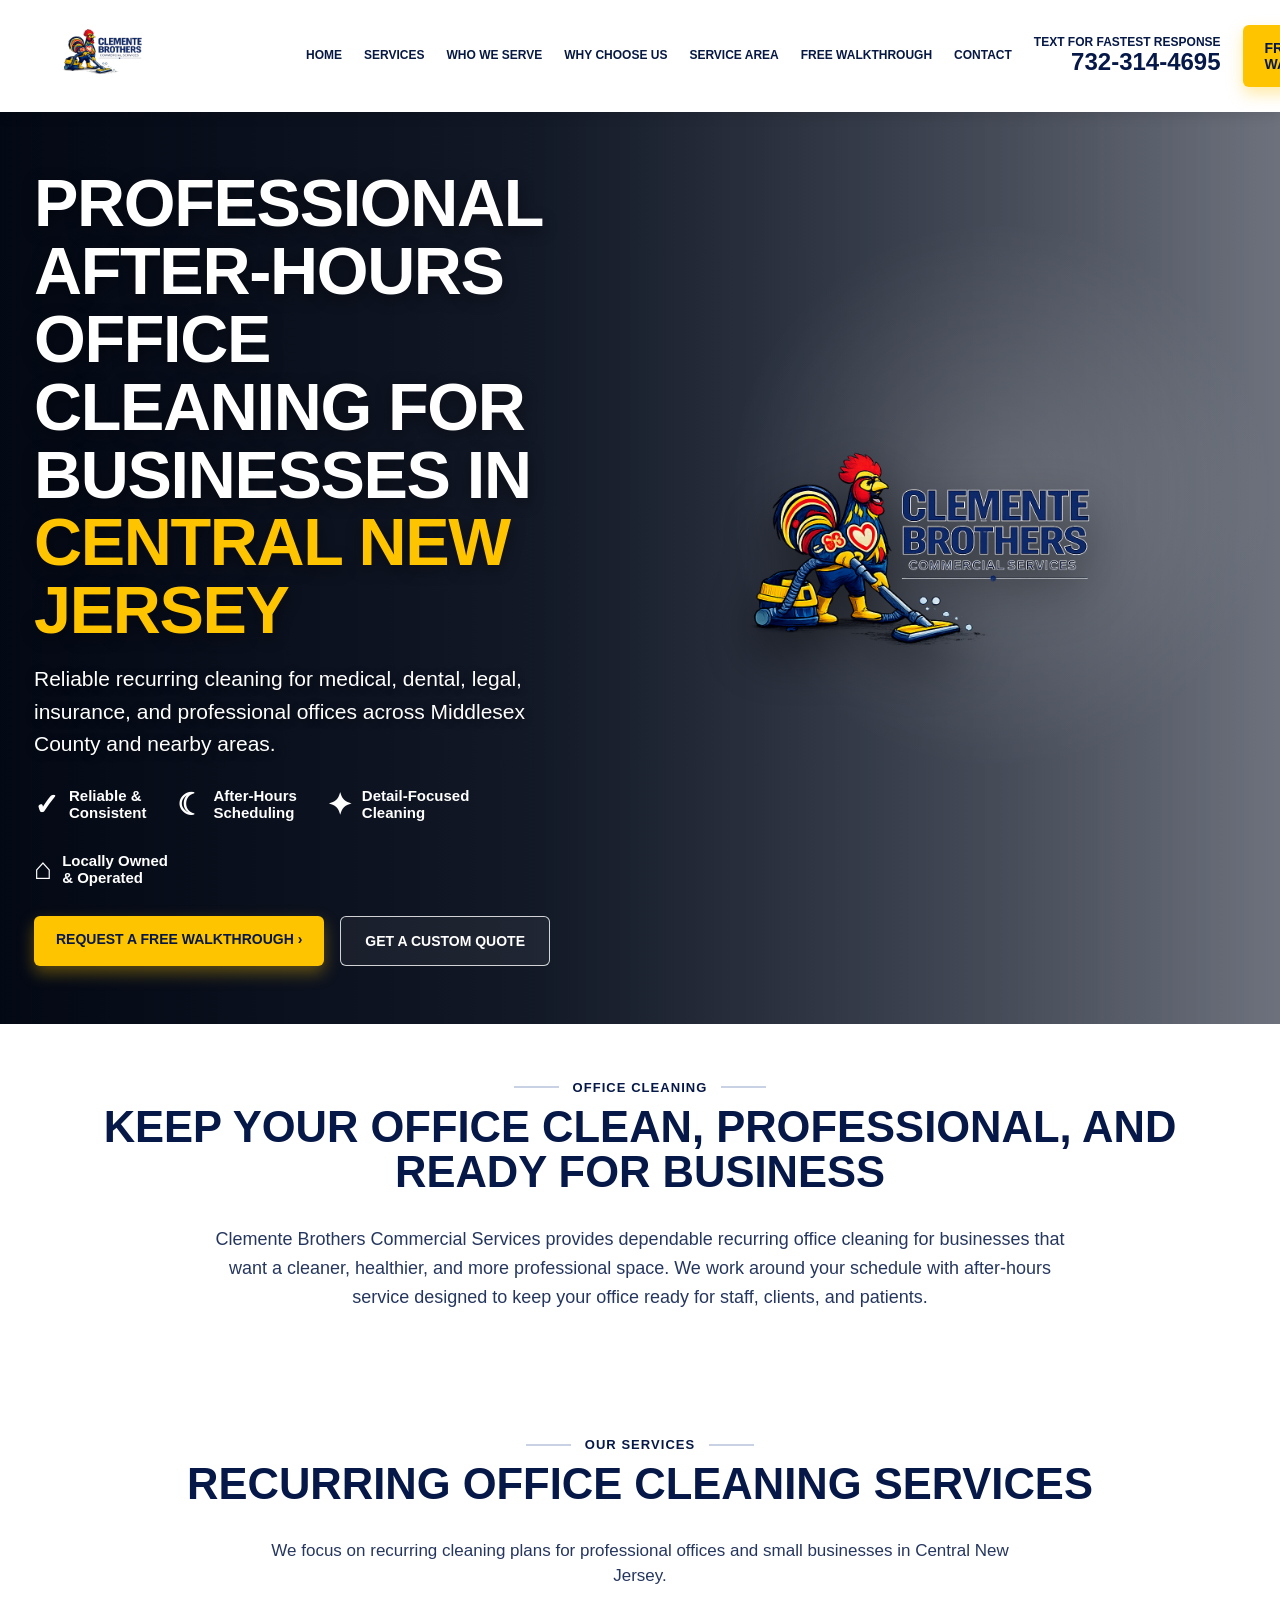
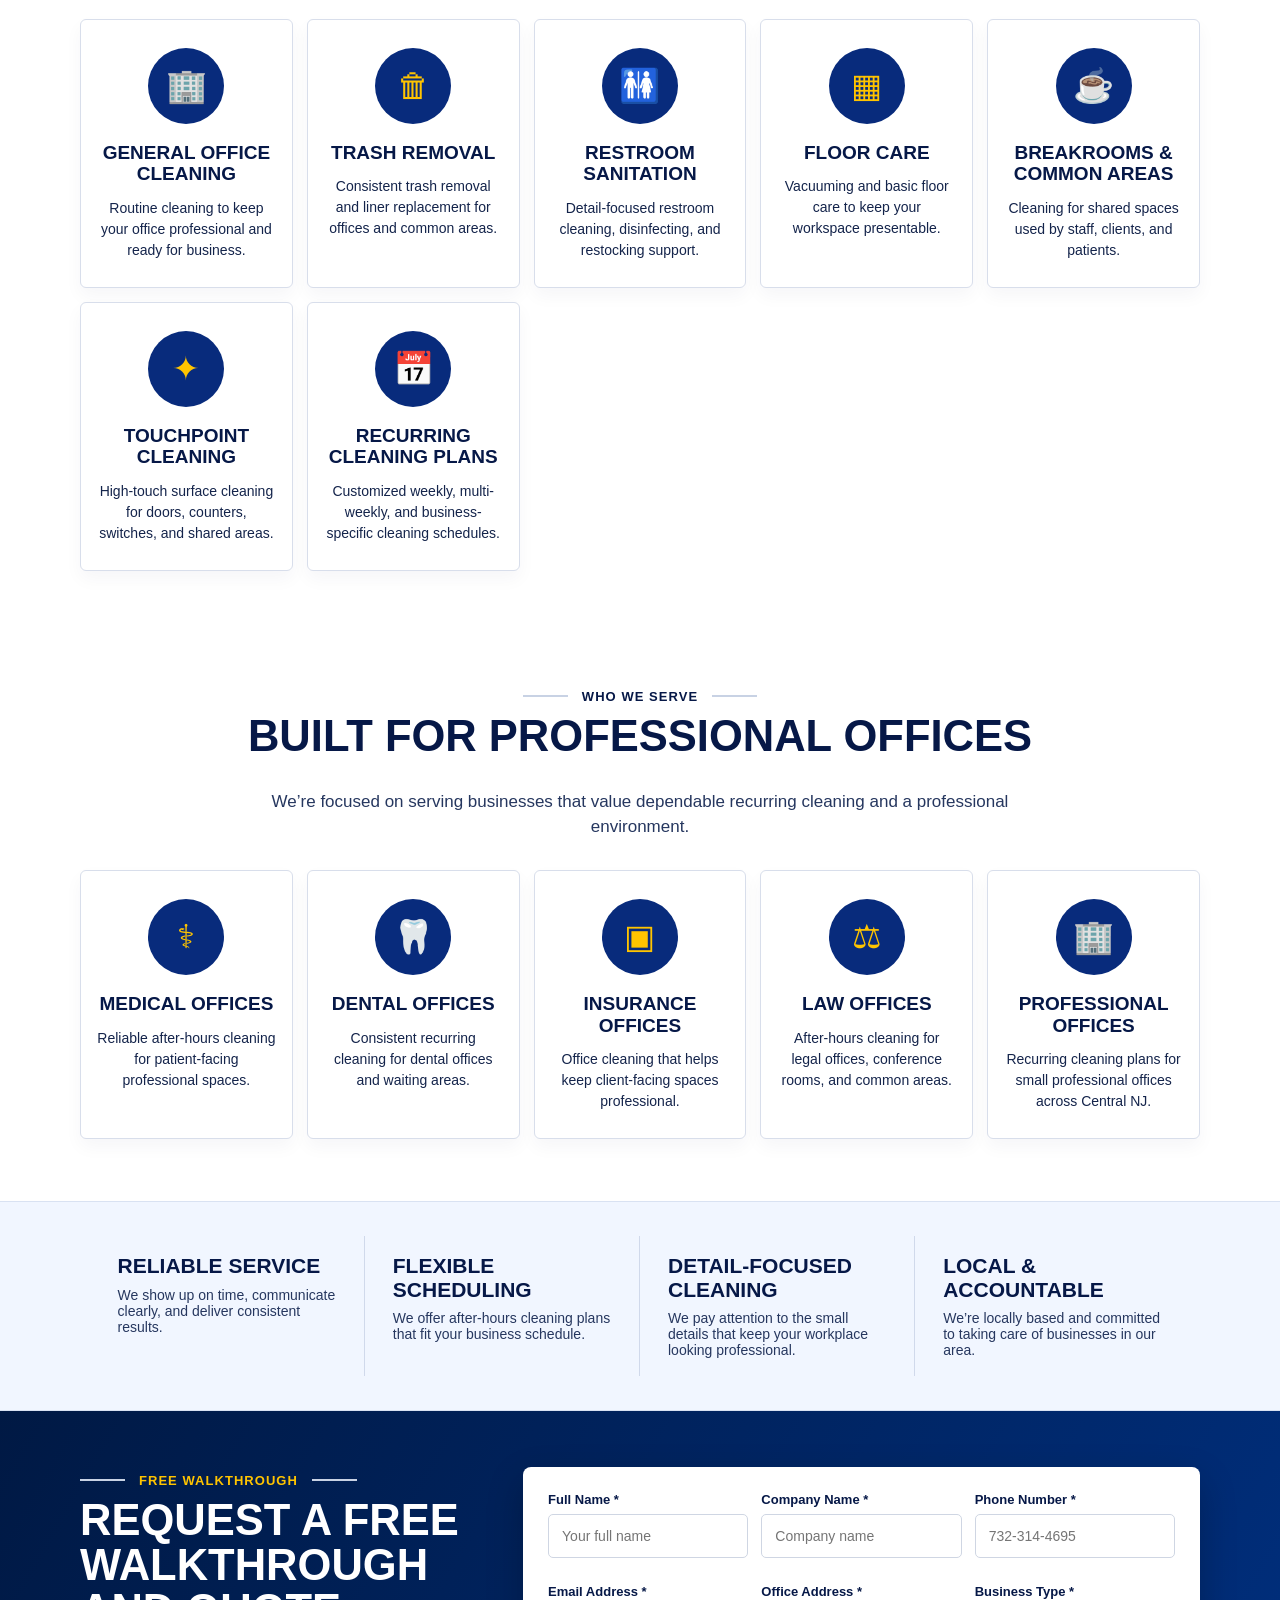
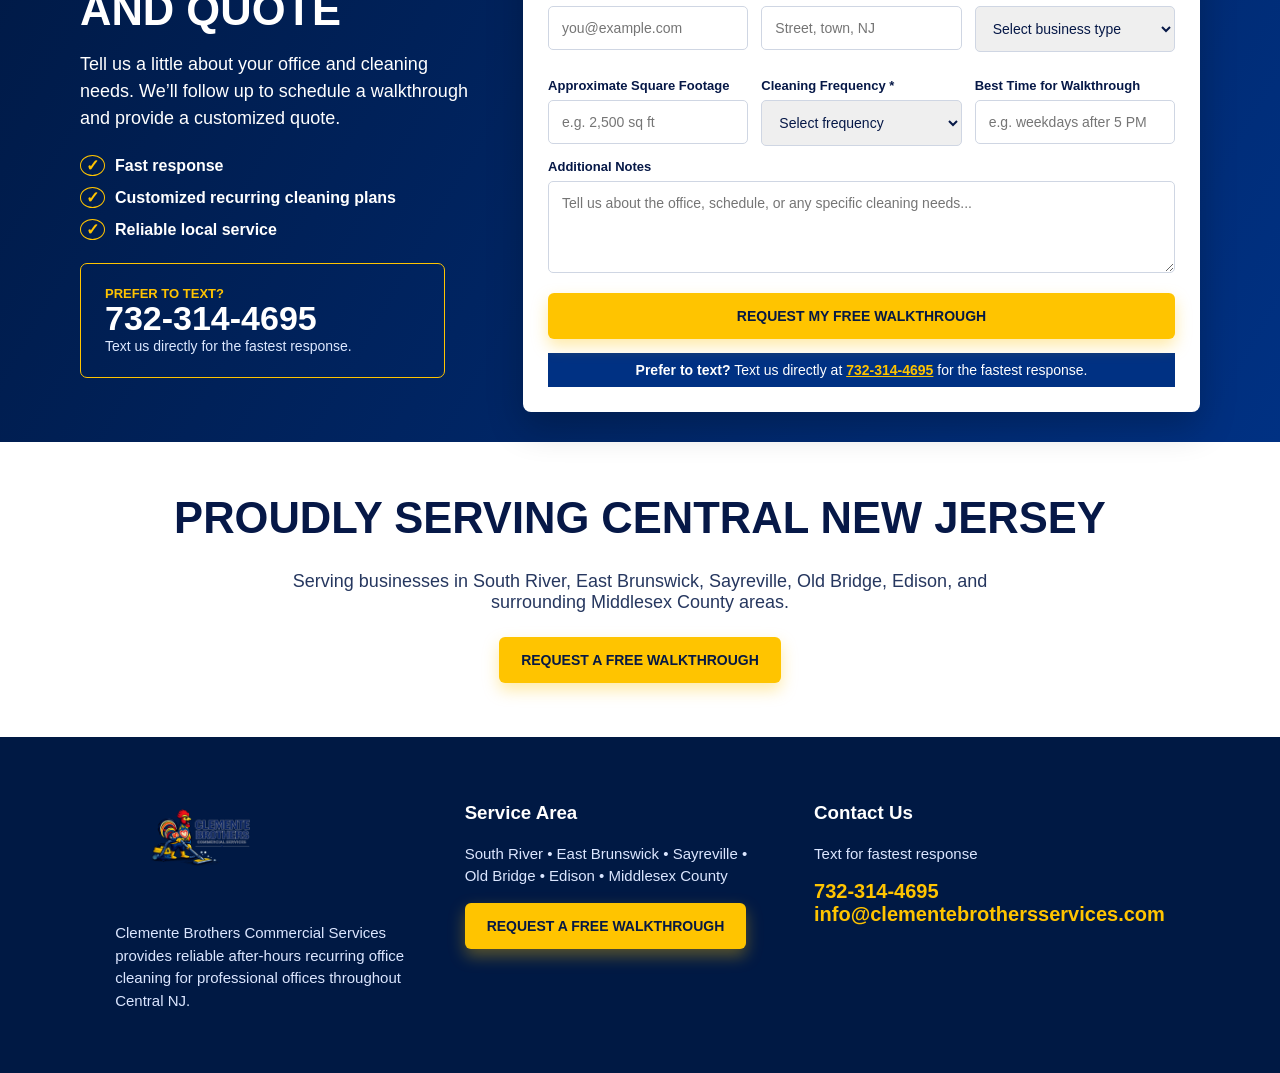
==== commit c09caab7: "Reposition homepage for recurring office cleaning" ====
--- a/index.html
+++ b/index.html
@@ -3,38 +3,114 @@
 <head>
 <meta charset="UTF-8">
 <meta name="viewport" content="width=device-width, initial-scale=1.0">
-<title>Clemente Brothers Commercial Services | Central NJ Cleaning</title>
-<meta name="description" content="Reliable commercial cleaning for offices, salons, barber shops, deep cleans, and move-in/move-out cleanings across Central New Jersey.">
+<title>Clemente Brothers Commercial Services | After-Hours Office Cleaning in Central NJ</title>
+<meta name="description" content="Professional after-hours recurring office cleaning for medical, dental, legal, insurance, and professional offices across Central New Jersey.">
 <link rel="canonical" href="https://clementebrothersservices.com/">
-<link rel="stylesheet" href="styles.css?v=agency-final-3">
+<link rel="stylesheet" href="styles.css?v=office-cleaning-1">
 </head>
 <body>
 <header class="site-header">
   <div class="header-inner">
     <a class="brand" href="#top"><img src="assets/0CAA704A-A151-48B1-A50B-C474E7384188.png" alt="Clemente Brothers Commercial Services logo"></a>
     <button class="nav-toggle" id="navToggle" aria-controls="mainNav" aria-expanded="false">☰</button>
-    <nav class="main-nav" id="mainNav"><a href="#top">Home</a><a href="#services">Services</a><a href="#why">About Us</a><a href="#why">Why Choose Us</a><a href="#areas">Service Area</a><a href="#quote">Book a Quote</a><a href="#contact">Contact</a></nav>
+    <nav class="main-nav" id="mainNav"><a href="#top">Home</a><a href="#services">Services</a><a href="#offices">Who We Serve</a><a href="#why">Why Choose Us</a><a href="#areas">Service Area</a><a href="#quote">Free Walkthrough</a><a href="#contact">Contact</a></nav>
     <div class="header-call"><span>Text for fastest response</span><a href="sms:7323144695">732-314-4695</a></div>
-    <a class="quote-btn" href="#quote">Request a Quote</a>
+    <a class="quote-btn" href="#quote">Free Walkthrough</a>
   </div>
 </header>
 <main id="top">
 <section class="hero">
   <div class="hero-content">
     <div class="hero-copy">
-      <h1>Clean spaces.<br><span>Better impressions.</span><br>Stronger business.</h1>
-      <p>Professional cleaning services for offices, salons, barber shops, and commercial spaces across Central New Jersey.</p>
-      <div class="trust-points"><div><b>🛡</b><strong>Reliable &<br>Trustworthy</strong></div><div><b>✦</b><strong>Detailed &<br>Consistent</strong></div><div><b>▣</b><strong>Flexible<br>Scheduling</strong></div></div>
-      <div class="hero-actions"><a class="btn yellow" href="#quote">Request a Cleaning Quote ›</a><a class="btn outline" href="#services">Our Services</a></div>
+      <h1>Professional After-Hours Office Cleaning for Businesses in <span>Central New Jersey</span></h1>
+      <p>Reliable recurring cleaning for medical, dental, legal, insurance, and professional offices across Middlesex County and nearby areas.</p>
+      <div class="trust-points"><div><b>✓</b><strong>Reliable &<br>Consistent</strong></div><div><b>☾</b><strong>After-Hours<br>Scheduling</strong></div><div><b>✦</b><strong>Detail-Focused<br>Cleaning</strong></div><div><b>⌂</b><strong>Locally Owned<br>& Operated</strong></div></div>
+      <div class="hero-actions"><a class="btn yellow" href="#quote">Request a Free Walkthrough ›</a><a class="btn outline" href="#quote">Get a Custom Quote</a></div>
     </div>
     <div class="hero-mascot"><img src="assets/0CAA704A-A151-48B1-A50B-C474E7384188.png" alt="Clemente Brothers rooster mascot"></div>
   </div>
 </section>
-<section class="services" id="services"><div class="section-label">Our Services</div><h2>Cleaning solutions for your business</h2><div class="service-grid"><article><div class="icon">🏢</div><h3>Office Cleaning</h3><p>Keep your workspace clean, healthy, and productive.</p></article><article><div class="icon">✂</div><h3>Salon & Barber Cleaning</h3><p>We help salons and barbershops stay spotless and client-ready.</p></article><article><div class="icon">⌂</div><h3>Commercial Cleaning</h3><p>From retail to small businesses, we keep your space covered.</p></article><article><div class="icon">🧹</div><h3>Deep Cleaning</h3><p>A deeper, top-to-bottom clean for a healthier environment.</p></article><article><div class="icon">□</div><h3>Move-In / Move-Out Cleaning</h3><p>Perfect for tenants, landlords, and property managers.</p></article></div></section>
-<section class="quote-section" id="quote"><div class="quote-wrap"><div class="quote-copy"><div class="section-label light">Book a Quote</div><h2>Request a cleaning quote</h2><p>Tell us what you need cleaned and we’ll get back to you with availability and a fair quote.</p><ul><li>Fast response</li><li>Competitive pricing</li><li>Reliable & professional</li><li>Locally owned & operated</li></ul><a class="phone-card" href="sms:7323144695"><span>Text for fastest response</span><strong>732-314-4695</strong><small>We respond quickly to serious inquiries.</small></a></div><form id="bookingForm" class="quote-form"><div class="form-grid"><label>Full Name *<input id="name" required placeholder="Your full name"></label><label>Phone Number *<input id="phone" required placeholder="732-314-4695"></label><label>Email Address<input id="email" type="email" placeholder="you@example.com"></label><label>Town / City *<input id="town" required placeholder="South River, NJ"></label><label>Service Type *<select id="serviceType" required><option value="">Select a service</option><option>Office cleaning</option><option>Salon / barber cleaning</option><option>Commercial cleaning</option><option>Deep cleaning</option><option>Move-in / move-out cleaning</option><option>Other</option></select></label><label>Frequency *<select id="frequency" required><option value="">Select frequency</option><option>One-time</option><option>Weekly</option><option>Bi-weekly</option><option>Monthly</option><option>Multiple times per week</option></select></label></div><label>Preferred Day / Time<input id="preferredTime" placeholder="e.g. weekday mornings"></label><label>Business / Property Name<input id="company" placeholder="Optional"></label><label>Additional Details<textarea id="message" rows="4" placeholder="Tell us more about the space, size, or any specific requests..."></textarea></label><button class="btn yellow full" type="submit">Request My Cleaning Quote ✈</button><p class="form-note">Prefer to text? Text us directly at <a href="sms:7323144695">732-314-4695</a> for the fastest response.</p></form></div></section>
-<section class="why" id="why"><div><h3>👥 Family-Owned & Local</h3><p>Proudly based in South River. We treat your space like it’s our own.</p></div><div><h3>🛡 Trusted & Reliable</h3><p>We show up on time, do the job right, and stand behind our work.</p></div><div><h3>👍 Quality Cleaning</h3><p>We pay attention to the details so your space always looks its best.</p></div><div><h3>📅 Flexible Scheduling</h3><p>Daily, weekly, bi-weekly, monthly, or one-time cleans available.</p></div></section>
-<section class="areas" id="areas"><h2>Service Area</h2><p>South River • East Brunswick • Sayreville • Old Bridge • New Brunswick • Edison • Spotswood • Monroe • and surrounding areas</p><a class="btn yellow" href="#quote">Request a Quote</a></section></main>
-<footer id="contact"><div><img src="assets/0CAA704A-A151-48B1-A50B-C474E7384188.png" alt="Clemente Brothers logo"><p>Clemente Brothers Commercial Services provides reliable, high-quality cleaning for offices, salons, barber shops, and commercial spaces throughout Central NJ.</p></div><div><h3>Service Area</h3><p>South River • East Brunswick • Sayreville • Old Bridge • New Brunswick • Edison</p><a class="btn yellow" href="#quote">Request a Quote</a></div><div><h3>Contact Us</h3><p>Text for fastest response</p><a href="sms:7323144695">732-314-4695</a><br><a href="mailto:info@clementebrothersservices.com">info@clementebrothersservices.com</a></div></footer>
-<script src="script.js"></script>
+
+<section class="services" id="intro">
+  <div class="section-label">Office Cleaning</div>
+  <h2>Keep your office clean, professional, and ready for business</h2>
+  <p style="max-width:850px;margin:0 auto 8px;font:400 18px/1.6 Arial,sans-serif;color:#26375f;">Clemente Brothers Commercial Services provides dependable recurring office cleaning for businesses that want a cleaner, healthier, and more professional space. We work around your schedule with after-hours service designed to keep your office ready for staff, clients, and patients.</p>
+</section>
+
+<section class="services" id="services">
+  <div class="section-label">Our Services</div>
+  <h2>Recurring office cleaning services</h2>
+  <p style="max-width:760px;margin:0 auto 30px;font:400 17px/1.5 Arial,sans-serif;color:#26375f;">We focus on recurring cleaning plans for professional offices and small businesses in Central New Jersey.</p>
+  <div class="service-grid">
+    <article><div class="icon">🏢</div><h3>General Office Cleaning</h3><p>Routine cleaning to keep your office professional and ready for business.</p></article>
+    <article><div class="icon">🗑</div><h3>Trash Removal</h3><p>Consistent trash removal and liner replacement for offices and common areas.</p></article>
+    <article><div class="icon">🚻</div><h3>Restroom Sanitation</h3><p>Detail-focused restroom cleaning, disinfecting, and restocking support.</p></article>
+    <article><div class="icon">▦</div><h3>Floor Care</h3><p>Vacuuming and basic floor care to keep your workspace presentable.</p></article>
+    <article><div class="icon">☕</div><h3>Breakrooms & Common Areas</h3><p>Cleaning for shared spaces used by staff, clients, and patients.</p></article>
+    <article><div class="icon">✦</div><h3>Touchpoint Cleaning</h3><p>High-touch surface cleaning for doors, counters, switches, and shared areas.</p></article>
+    <article><div class="icon">📅</div><h3>Recurring Cleaning Plans</h3><p>Customized weekly, multi-weekly, and business-specific cleaning schedules.</p></article>
+  </div>
+</section>
+
+<section class="services" id="offices">
+  <div class="section-label">Who We Serve</div>
+  <h2>Built for professional offices</h2>
+  <p style="max-width:760px;margin:0 auto 30px;font:400 17px/1.5 Arial,sans-serif;color:#26375f;">We’re focused on serving businesses that value dependable recurring cleaning and a professional environment.</p>
+  <div class="service-grid">
+    <article><div class="icon">⚕</div><h3>Medical Offices</h3><p>Reliable after-hours cleaning for patient-facing professional spaces.</p></article>
+    <article><div class="icon">🦷</div><h3>Dental Offices</h3><p>Consistent recurring cleaning for dental offices and waiting areas.</p></article>
+    <article><div class="icon">▣</div><h3>Insurance Offices</h3><p>Office cleaning that helps keep client-facing spaces professional.</p></article>
+    <article><div class="icon">⚖</div><h3>Law Offices</h3><p>After-hours cleaning for legal offices, conference rooms, and common areas.</p></article>
+    <article><div class="icon">🏢</div><h3>Professional Offices</h3><p>Recurring cleaning plans for small professional offices across Central NJ.</p></article>
+  </div>
+</section>
+
+<section class="why" id="why">
+  <div><h3>Reliable Service</h3><p>We show up on time, communicate clearly, and deliver consistent results.</p></div>
+  <div><h3>Flexible Scheduling</h3><p>We offer after-hours cleaning plans that fit your business schedule.</p></div>
+  <div><h3>Detail-Focused Cleaning</h3><p>We pay attention to the small details that keep your workplace looking professional.</p></div>
+  <div><h3>Local & Accountable</h3><p>We’re locally based and committed to taking care of businesses in our area.</p></div>
+</section>
+
+<section class="quote-section" id="quote">
+  <div class="quote-wrap">
+    <div class="quote-copy">
+      <div class="section-label light">Free Walkthrough</div>
+      <h2>Request a free walkthrough and quote</h2>
+      <p>Tell us a little about your office and cleaning needs. We’ll follow up to schedule a walkthrough and provide a customized quote.</p>
+      <ul><li>Fast response</li><li>Customized recurring cleaning plans</li><li>Reliable local service</li></ul>
+      <a class="phone-card" href="sms:7323144695"><span>Prefer to text?</span><strong>732-314-4695</strong><small>Text us directly for the fastest response.</small></a>
+    </div>
+    <form id="bookingForm" class="quote-form">
+      <div class="form-grid">
+        <label>Full Name *<input id="name" required placeholder="Your full name"></label>
+        <label>Company Name *<input id="company" required placeholder="Company name"></label>
+        <label>Phone Number *<input id="phone" required placeholder="732-314-4695"></label>
+        <label>Email Address *<input id="email" type="email" required placeholder="you@example.com"></label>
+        <label>Office Address *<input id="officeAddress" required placeholder="Street, town, NJ"></label>
+        <label>Business Type *<select id="businessType" required><option value="">Select business type</option><option>Medical office</option><option>Dental office</option><option>Insurance office</option><option>Law office</option><option>Professional office</option><option>Other office</option></select></label>
+        <label>Approximate Square Footage<input id="squareFootage" placeholder="e.g. 2,500 sq ft"></label>
+        <label>Cleaning Frequency *<select id="frequency" required><option value="">Select frequency</option><option>1x per week</option><option>2x per week</option><option>3x per week</option><option>5x per week</option><option>Not sure yet</option></select></label>
+        <label>Best Time for Walkthrough<input id="walkthroughTime" placeholder="e.g. weekdays after 5 PM"></label>
+      </div>
+      <label>Additional Notes<textarea id="message" rows="4" placeholder="Tell us about the office, schedule, or any specific cleaning needs..."></textarea></label>
+      <button class="btn yellow full" type="submit">Request My Free Walkthrough</button>
+      <p class="form-note"><strong>Prefer to text?</strong> Text us directly at <a href="sms:7323144695">732-314-4695</a> for the fastest response.</p>
+    </form>
+  </div>
+</section>
+
+<section class="areas" id="areas">
+  <h2>Proudly serving Central New Jersey</h2>
+  <p>Serving businesses in South River, East Brunswick, Sayreville, Old Bridge, Edison, and surrounding Middlesex County areas.</p>
+  <a class="btn yellow" href="#quote">Request a Free Walkthrough</a>
+</section>
+</main>
+<footer id="contact">
+  <div><img src="assets/0CAA704A-A151-48B1-A50B-C474E7384188.png" alt="Clemente Brothers logo"><p>Clemente Brothers Commercial Services provides reliable after-hours recurring office cleaning for professional offices throughout Central NJ.</p></div>
+  <div><h3>Service Area</h3><p>South River • East Brunswick • Sayreville • Old Bridge • Edison • Middlesex County</p><a class="btn yellow" href="#quote">Request a Free Walkthrough</a></div>
+  <div><h3>Contact Us</h3><p>Text for fastest response</p><a href="sms:7323144695">732-314-4695</a><br><a href="mailto:info@clementebrothersservices.com">info@clementebrothersservices.com</a></div>
+</footer>
+<script src="script.js?v=office-cleaning-1"></script>
 </body>
-</html>+</html>
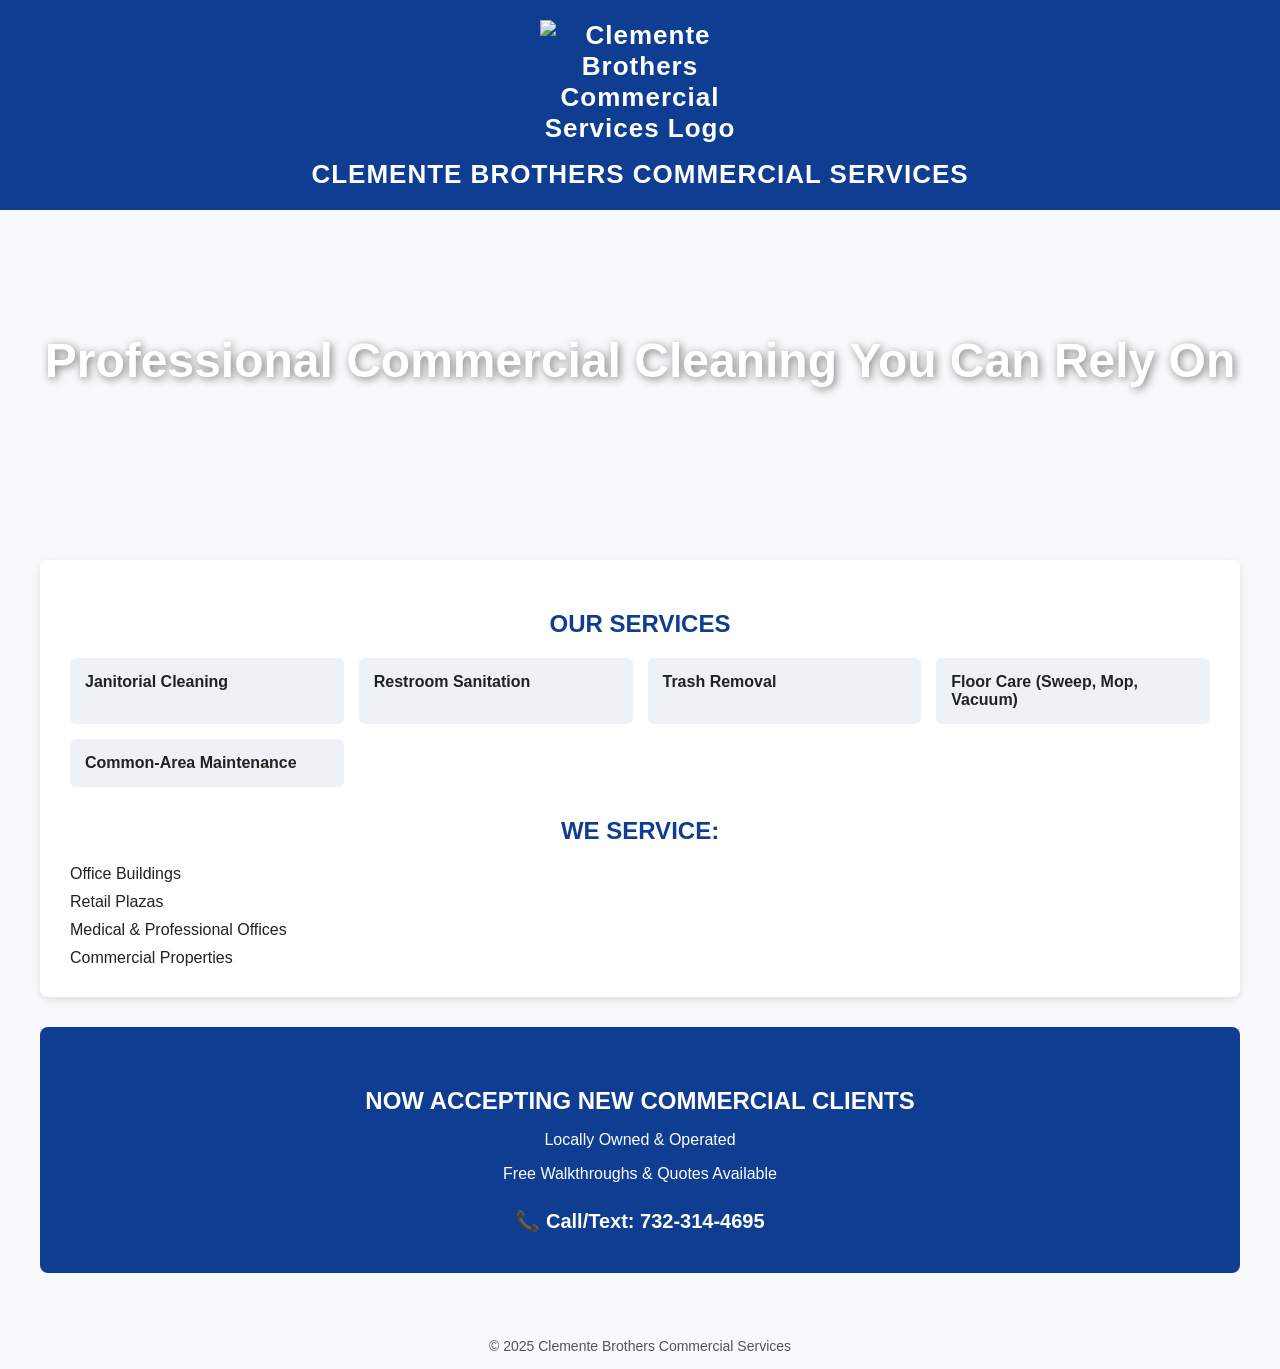
==== commit 74839ed8: "Merge pull request #10 from tclemente0617-sudo/copilot/update-site-logo" ====
--- a/index.html
+++ b/index.html
@@ -1,116 +1,172 @@
 <!DOCTYPE html>
 <html lang="en">
 <head>
-<meta charset="UTF-8">
-<meta name="viewport" content="width=device-width, initial-scale=1.0">
-<title>Clemente Brothers Commercial Services | After-Hours Office Cleaning in Central NJ</title>
-<meta name="description" content="Professional after-hours recurring office cleaning for medical, dental, legal, insurance, and professional offices across Central New Jersey.">
-<link rel="canonical" href="https://clementebrothersservices.com/">
-<link rel="stylesheet" href="styles.css?v=office-cleaning-1">
+  <meta charset="UTF-8">
+  <meta name="viewport" content="width=device-width, initial-scale=1">
+  <title>Clemente Brothers Commercial Services</title>
+  <style>
+    /* 🌟 Global Styles */
+    body {
+      margin: 0;
+      font-family: Arial, sans-serif;
+      background: #f8f9fa;
+      color: #222;
+    }
+    a { text-decoration: none; color: inherit; }
+
+    .container {
+      width: min(100% - 40px, 1200px);
+      margin: auto;
+      padding: 20px 0;
+    }
+
+    /* ===== Header ===== */
+    header {
+      background: #0f3d91;
+      color: white;
+      text-align: center;
+      padding: 20px 0;
+      font-size: 26px;
+      font-weight: bold;
+      letter-spacing: 1px;
+    }
+
+    /* ===== Site Logo ===== */
+    .site-logo {
+      display: block;
+      margin: 0 auto 15px auto;
+      max-width: 200px;
+      height: auto;
+    }
+
+    @media (max-width: 768px) {
+      .site-logo {
+        max-width: 150px;
+      }
+    }
+
+    /* ===== Hero / Banner ===== */
+    .hero {
+      background: url('https://images.pexels.com/photos/776615/pexels-photo-776615.jpeg') no-repeat center/cover;
+      height: 300px;
+      display: flex;
+      align-items: center;
+      justify-content: center;
+      text-shadow: 2px 2px 8px rgba(0,0,0,0.5);
+      margin-bottom: 30px;
+    }
+    .hero h1 {
+      color: white;
+      font-size: 48px;
+    }
+
+    /* ===== Services ===== */
+    .services {
+      background: #fff;
+      padding: 30px;
+      border-radius: 8px;
+      box-shadow: 0 3px 8px rgba(0,0,0,0.1);
+      margin-bottom: 30px;
+    }
+    .services h2 {
+      text-align: center;
+      color: #0f3d91;
+    }
+    .services-list {
+      display: grid;
+      grid-template-columns: repeat(auto-fit, minmax(250px, 1fr));
+      gap: 15px;
+      margin-top: 20px;
+    }
+    .services-list div {
+      background: #eef2f7;
+      padding: 15px;
+      border-radius: 6px;
+      font-size: 16px;
+      font-weight: bold;
+    }
+
+    /* ===== What We Service ===== */
+    .service-areas {
+      margin-top: 20px;
+      display: grid;
+      gap: 10px;
+    }
+
+    /* ===== Contact Section ===== */
+    .contact {
+      text-align: center;
+      background: #0f3d91;
+      color: white;
+      padding: 40px 20px;
+      border-radius: 8px;
+    }
+    .contact h2 {
+      margin-bottom: 15px;
+    }
+    .contact a {
+      color: white;
+      font-weight: bold;
+      font-size: 20px;
+      display: inline-block;
+      margin-top: 10px;
+    }
+
+    /* ===== Footer ===== */
+    footer {
+      text-align: center;
+      padding: 15px 0;
+      margin-top: 30px;
+      font-size: 14px;
+      color: #555;
+    }
+  </style>
 </head>
 <body>
-<header class="site-header">
-  <div class="header-inner">
-    <a class="brand" href="#top"><img src="assets/0CAA704A-A151-48B1-A50B-C474E7384188.png" alt="Clemente Brothers Commercial Services logo"></a>
-    <button class="nav-toggle" id="navToggle" aria-controls="mainNav" aria-expanded="false">☰</button>
-    <nav class="main-nav" id="mainNav"><a href="#top">Home</a><a href="#services">Services</a><a href="#offices">Who We Serve</a><a href="#why">Why Choose Us</a><a href="#areas">Service Area</a><a href="#quote">Free Walkthrough</a><a href="#contact">Contact</a></nav>
-    <div class="header-call"><span>Text for fastest response</span><a href="sms:7323144695">732-314-4695</a></div>
-    <a class="quote-btn" href="#quote">Free Walkthrough</a>
+
+  <header>
+    <img src="assets/880F738F-7E72-4CF5-9117-D2C7DD505D47.PNG" alt="Clemente Brothers Commercial Services Logo" class="site-logo">
+    CLEMENTE BROTHERS COMMERCIAL SERVICES
+  </header>
+
+  <section class="hero">
+    <h1>Professional Commercial Cleaning You Can Rely On</h1>
+  </section>
+
+  <div class="container">
+
+    <!-- SERVICES -->
+    <section class="services">
+      <h2>OUR SERVICES</h2>
+      <div class="services-list">
+        <div>Janitorial Cleaning</div>
+        <div>Restroom Sanitation</div>
+        <div>Trash Removal</div>
+        <div>Floor Care (Sweep, Mop, Vacuum)</div>
+        <div>Common-Area Maintenance</div>
+      </div>
+
+      <h2 style="margin-top:30px;">WE SERVICE:</h2>
+      <div class="service-areas">
+        <div>Office Buildings</div>
+        <div>Retail Plazas</div>
+        <div>Medical & Professional Offices</div>
+        <div>Commercial Properties</div>
+      </div>
+    </section>
+
+    <!-- CONTACT -->
+    <section class="contact">
+      <h2>NOW ACCEPTING NEW COMMERCIAL CLIENTS</h2>
+      <p>Locally Owned & Operated</p>
+      <p>Free Walkthroughs & Quotes Available</p>
+      <a href="tel:7323144695">📞 Call/Text: 732-314-4695</a>
+    </section>
   </div>
-</header>
-<main id="top">
-<section class="hero">
-  <div class="hero-content">
-    <div class="hero-copy">
-      <h1>Professional After-Hours Office Cleaning for Businesses in <span>Central New Jersey</span></h1>
-      <p>Reliable recurring cleaning for medical, dental, legal, insurance, and professional offices across Middlesex County and nearby areas.</p>
-      <div class="trust-points"><div><b>✓</b><strong>Reliable &<br>Consistent</strong></div><div><b>☾</b><strong>After-Hours<br>Scheduling</strong></div><div><b>✦</b><strong>Detail-Focused<br>Cleaning</strong></div><div><b>⌂</b><strong>Locally Owned<br>& Operated</strong></div></div>
-      <div class="hero-actions"><a class="btn yellow" href="#quote">Request a Free Walkthrough ›</a><a class="btn outline" href="#quote">Get a Custom Quote</a></div>
-    </div>
-    <div class="hero-mascot"><img src="assets/0CAA704A-A151-48B1-A50B-C474E7384188.png" alt="Clemente Brothers rooster mascot"></div>
-  </div>
-</section>
 
-<section class="services" id="intro">
-  <div class="section-label">Office Cleaning</div>
-  <h2>Keep your office clean, professional, and ready for business</h2>
-  <p style="max-width:850px;margin:0 auto 8px;font:400 18px/1.6 Arial,sans-serif;color:#26375f;">Clemente Brothers Commercial Services provides dependable recurring office cleaning for businesses that want a cleaner, healthier, and more professional space. We work around your schedule with after-hours service designed to keep your office ready for staff, clients, and patients.</p>
-</section>
+  <footer>
+    © 2025 Clemente Brothers Commercial Services
+  </footer>
 
-<section class="services" id="services">
-  <div class="section-label">Our Services</div>
-  <h2>Recurring office cleaning services</h2>
-  <p style="max-width:760px;margin:0 auto 30px;font:400 17px/1.5 Arial,sans-serif;color:#26375f;">We focus on recurring cleaning plans for professional offices and small businesses in Central New Jersey.</p>
-  <div class="service-grid">
-    <article><div class="icon">🏢</div><h3>General Office Cleaning</h3><p>Routine cleaning to keep your office professional and ready for business.</p></article>
-    <article><div class="icon">🗑</div><h3>Trash Removal</h3><p>Consistent trash removal and liner replacement for offices and common areas.</p></article>
-    <article><div class="icon">🚻</div><h3>Restroom Sanitation</h3><p>Detail-focused restroom cleaning, disinfecting, and restocking support.</p></article>
-    <article><div class="icon">▦</div><h3>Floor Care</h3><p>Vacuuming and basic floor care to keep your workspace presentable.</p></article>
-    <article><div class="icon">☕</div><h3>Breakrooms & Common Areas</h3><p>Cleaning for shared spaces used by staff, clients, and patients.</p></article>
-    <article><div class="icon">✦</div><h3>Touchpoint Cleaning</h3><p>High-touch surface cleaning for doors, counters, switches, and shared areas.</p></article>
-    <article><div class="icon">📅</div><h3>Recurring Cleaning Plans</h3><p>Customized weekly, multi-weekly, and business-specific cleaning schedules.</p></article>
-  </div>
-</section>
-
-<section class="services" id="offices">
-  <div class="section-label">Who We Serve</div>
-  <h2>Built for professional offices</h2>
-  <p style="max-width:760px;margin:0 auto 30px;font:400 17px/1.5 Arial,sans-serif;color:#26375f;">We’re focused on serving businesses that value dependable recurring cleaning and a professional environment.</p>
-  <div class="service-grid">
-    <article><div class="icon">⚕</div><h3>Medical Offices</h3><p>Reliable after-hours cleaning for patient-facing professional spaces.</p></article>
-    <article><div class="icon">🦷</div><h3>Dental Offices</h3><p>Consistent recurring cleaning for dental offices and waiting areas.</p></article>
-    <article><div class="icon">▣</div><h3>Insurance Offices</h3><p>Office cleaning that helps keep client-facing spaces professional.</p></article>
-    <article><div class="icon">⚖</div><h3>Law Offices</h3><p>After-hours cleaning for legal offices, conference rooms, and common areas.</p></article>
-    <article><div class="icon">🏢</div><h3>Professional Offices</h3><p>Recurring cleaning plans for small professional offices across Central NJ.</p></article>
-  </div>
-</section>
-
-<section class="why" id="why">
-  <div><h3>Reliable Service</h3><p>We show up on time, communicate clearly, and deliver consistent results.</p></div>
-  <div><h3>Flexible Scheduling</h3><p>We offer after-hours cleaning plans that fit your business schedule.</p></div>
-  <div><h3>Detail-Focused Cleaning</h3><p>We pay attention to the small details that keep your workplace looking professional.</p></div>
-  <div><h3>Local & Accountable</h3><p>We’re locally based and committed to taking care of businesses in our area.</p></div>
-</section>
-
-<section class="quote-section" id="quote">
-  <div class="quote-wrap">
-    <div class="quote-copy">
-      <div class="section-label light">Free Walkthrough</div>
-      <h2>Request a free walkthrough and quote</h2>
-      <p>Tell us a little about your office and cleaning needs. We’ll follow up to schedule a walkthrough and provide a customized quote.</p>
-      <ul><li>Fast response</li><li>Customized recurring cleaning plans</li><li>Reliable local service</li></ul>
-      <a class="phone-card" href="sms:7323144695"><span>Prefer to text?</span><strong>732-314-4695</strong><small>Text us directly for the fastest response.</small></a>
-    </div>
-    <form id="bookingForm" class="quote-form">
-      <div class="form-grid">
-        <label>Full Name *<input id="name" required placeholder="Your full name"></label>
-        <label>Company Name *<input id="company" required placeholder="Company name"></label>
-        <label>Phone Number *<input id="phone" required placeholder="732-314-4695"></label>
-        <label>Email Address *<input id="email" type="email" required placeholder="you@example.com"></label>
-        <label>Office Address *<input id="officeAddress" required placeholder="Street, town, NJ"></label>
-        <label>Business Type *<select id="businessType" required><option value="">Select business type</option><option>Medical office</option><option>Dental office</option><option>Insurance office</option><option>Law office</option><option>Professional office</option><option>Other office</option></select></label>
-        <label>Approximate Square Footage<input id="squareFootage" placeholder="e.g. 2,500 sq ft"></label>
-        <label>Cleaning Frequency *<select id="frequency" required><option value="">Select frequency</option><option>1x per week</option><option>2x per week</option><option>3x per week</option><option>5x per week</option><option>Not sure yet</option></select></label>
-        <label>Best Time for Walkthrough<input id="walkthroughTime" placeholder="e.g. weekdays after 5 PM"></label>
-      </div>
-      <label>Additional Notes<textarea id="message" rows="4" placeholder="Tell us about the office, schedule, or any specific cleaning needs..."></textarea></label>
-      <button class="btn yellow full" type="submit">Request My Free Walkthrough</button>
-      <p class="form-note"><strong>Prefer to text?</strong> Text us directly at <a href="sms:7323144695">732-314-4695</a> for the fastest response.</p>
-    </form>
-  </div>
-</section>
-
-<section class="areas" id="areas">
-  <h2>Proudly serving Central New Jersey</h2>
-  <p>Serving businesses in South River, East Brunswick, Sayreville, Old Bridge, Edison, and surrounding Middlesex County areas.</p>
-  <a class="btn yellow" href="#quote">Request a Free Walkthrough</a>
-</section>
-</main>
-<footer id="contact">
-  <div><img src="assets/0CAA704A-A151-48B1-A50B-C474E7384188.png" alt="Clemente Brothers logo"><p>Clemente Brothers Commercial Services provides reliable after-hours recurring office cleaning for professional offices throughout Central NJ.</p></div>
-  <div><h3>Service Area</h3><p>South River • East Brunswick • Sayreville • Old Bridge • Edison • Middlesex County</p><a class="btn yellow" href="#quote">Request a Free Walkthrough</a></div>
-  <div><h3>Contact Us</h3><p>Text for fastest response</p><a href="sms:7323144695">732-314-4695</a><br><a href="mailto:info@clementebrothersservices.com">info@clementebrothersservices.com</a></div>
-</footer>
-<script src="script.js?v=office-cleaning-1"></script>
 </body>
-</html>
+</html>
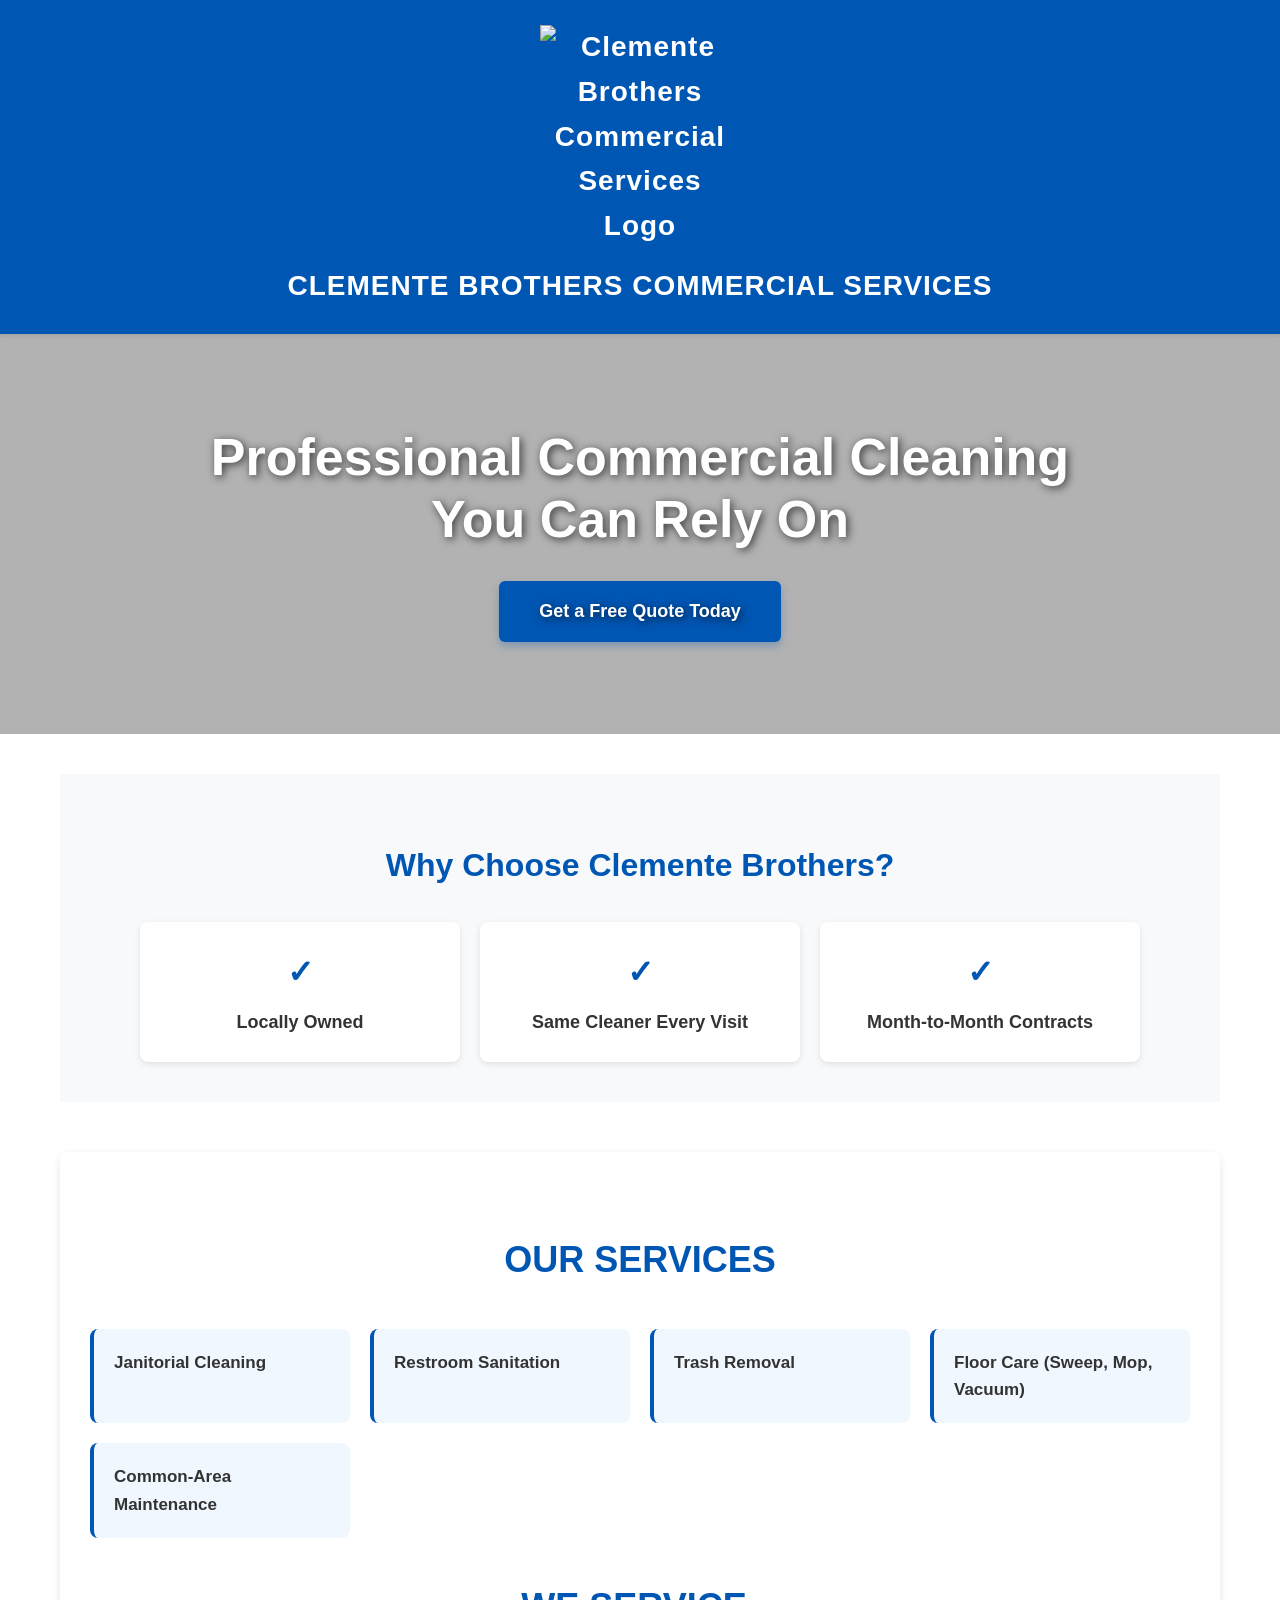
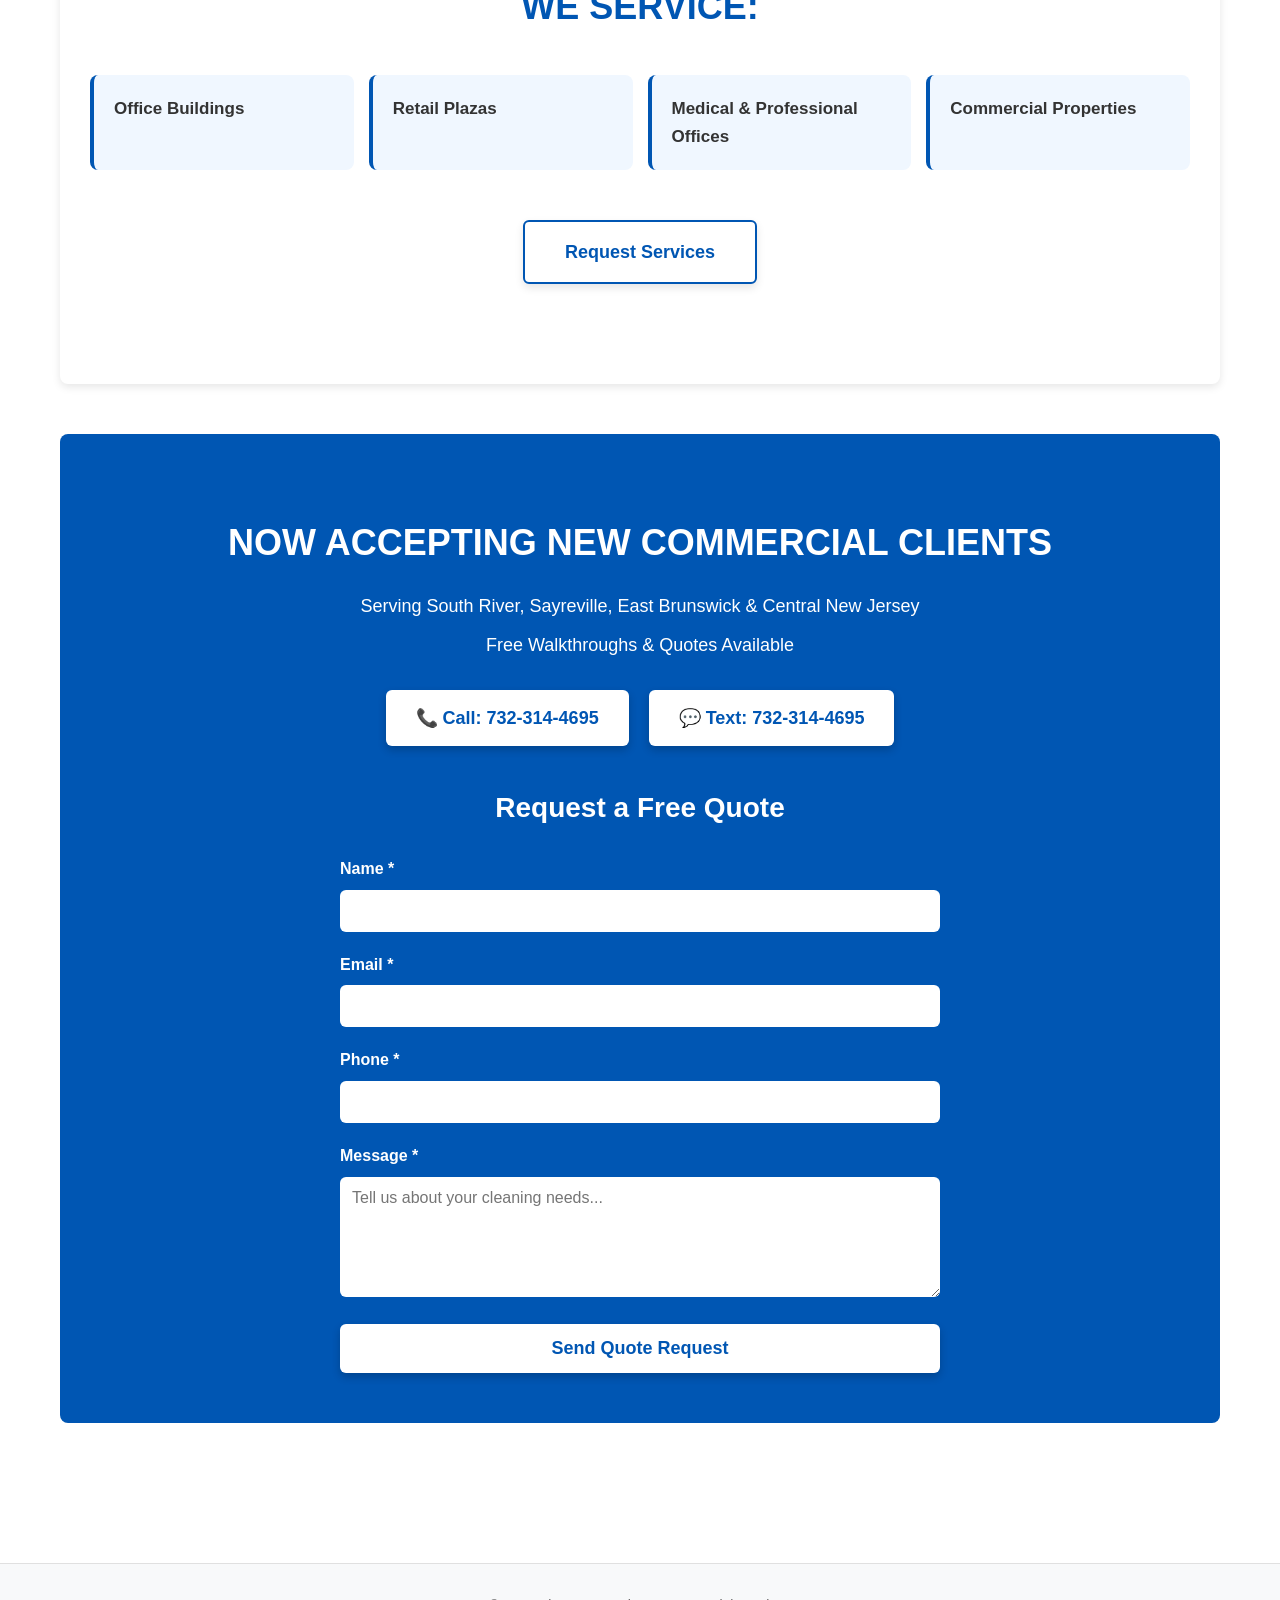
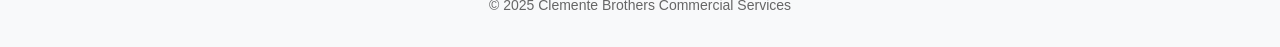
==== commit 24487e4f: "Merge 67d80051d341930af7aba8cdbe2803817b061296 into 74839ed884aedff67ad5a95b20780441b2b84737" ====
--- a/index.html
+++ b/index.html
@@ -3,32 +3,105 @@
 <head>
   <meta charset="UTF-8">
   <meta name="viewport" content="width=device-width, initial-scale=1">
-  <title>Clemente Brothers Commercial Services</title>
+  <title>Commercial Cleaning Services in South River, NJ | Clemente Brothers</title>
+  <meta name="description" content="Professional commercial cleaning services in South River, Sayreville, and East Brunswick, NJ. Locally owned, same cleaner every visit. Month-to-month contracts. Call 732-314-4695.">
+  <meta name="keywords" content="Commercial Cleaning South River NJ, Janitorial Services Sayreville, Office Cleaning East Brunswick, Commercial Cleaning Central New Jersey, Professional Cleaning Services NJ">
+  
+  <!-- Local Business Schema -->
+  <script type="application/ld+json">
+  {
+    "@context": "https://schema.org",
+    "@type": "LocalBusiness",
+    "name": "Clemente Brothers Commercial Services",
+    "image": "https://images.pexels.com/photos/776615/pexels-photo-776615.jpeg",
+    "@id": "https://clementebrothersservices.com",
+    "url": "https://clementebrothersservices.com",
+    "telephone": "732-314-4695",
+    "priceRange": "$$",
+    "address": {
+      "@type": "PostalAddress",
+      "addressLocality": "South River",
+      "addressRegion": "NJ",
+      "postalCode": "08882",
+      "addressCountry": "US"
+    },
+    "geo": {
+      "@type": "GeoCoordinates",
+      "latitude": 40.4462,
+      "longitude": -74.3857
+    },
+    "areaServed": [
+      {
+        "@type": "City",
+        "name": "South River"
+      },
+      {
+        "@type": "City",
+        "name": "Sayreville"
+      },
+      {
+        "@type": "City",
+        "name": "East Brunswick"
+      }
+    ],
+    "openingHoursSpecification": {
+      "@type": "OpeningHoursSpecification",
+      "dayOfWeek": [
+        "Monday",
+        "Tuesday",
+        "Wednesday",
+        "Thursday",
+        "Friday"
+      ],
+      "opens": "08:00",
+      "closes": "18:00"
+    },
+    "sameAs": []
+  }
+  </script>
+  
   <style>
     /* 🌟 Global Styles */
+    * {
+      box-sizing: border-box;
+    }
+    
     body {
       margin: 0;
       font-family: Arial, sans-serif;
-      background: #f8f9fa;
-      color: #222;
-    }
-    a { text-decoration: none; color: inherit; }
+      background: #ffffff;
+      color: #333333;
+      line-height: 1.6;
+    }
+    
+    a { 
+      text-decoration: none; 
+      color: inherit; 
+    }
 
     .container {
       width: min(100% - 40px, 1200px);
       margin: auto;
-      padding: 20px 0;
+      padding: 40px 20px;
     }
 
     /* ===== Header ===== */
     header {
-      background: #0f3d91;
+      background: #0056b3;
       color: white;
       text-align: center;
-      padding: 20px 0;
-      font-size: 26px;
+      padding: 25px 20px;
+      font-size: 28px;
       font-weight: bold;
       letter-spacing: 1px;
+      box-shadow: 0 2px 4px rgba(0,0,0,0.1);
+    }
+    
+    @media (max-width: 768px) {
+      header {
+        font-size: 20px;
+        padding: 20px 15px;
+      }
     }
 
     /* ===== Site Logo ===== */
@@ -48,77 +121,393 @@
     /* ===== Hero / Banner ===== */
     .hero {
       background: url('https://images.pexels.com/photos/776615/pexels-photo-776615.jpeg') no-repeat center/cover;
-      height: 300px;
+      min-height: 400px;
       display: flex;
+      flex-direction: column;
       align-items: center;
       justify-content: center;
-      text-shadow: 2px 2px 8px rgba(0,0,0,0.5);
-      margin-bottom: 30px;
-    }
+      text-shadow: 2px 2px 8px rgba(0,0,0,0.7);
+      padding: 60px 20px;
+      position: relative;
+    }
+    
+    .hero::before {
+      content: '';
+      position: absolute;
+      top: 0;
+      left: 0;
+      right: 0;
+      bottom: 0;
+      background: rgba(0,0,0,0.3);
+    }
+    
+    .hero-content {
+      position: relative;
+      z-index: 1;
+      text-align: center;
+      max-width: 900px;
+    }
+    
     .hero h1 {
       color: white;
-      font-size: 48px;
-    }
-
+      font-size: 52px;
+      margin: 0 0 30px 0;
+      line-height: 1.2;
+    }
+    
+    @media (max-width: 768px) {
+      .hero {
+        min-height: 350px;
+        padding: 40px 20px;
+      }
+      
+      .hero h1 {
+        font-size: 36px;
+        margin-bottom: 20px;
+      }
+    }
+
+    /* ===== CTA Buttons ===== */
+    .cta-button {
+      display: inline-block;
+      background: #0056b3;
+      color: white;
+      padding: 16px 40px;
+      font-size: 18px;
+      font-weight: bold;
+      border-radius: 6px;
+      border: none;
+      cursor: pointer;
+      transition: all 0.3s ease;
+      text-align: center;
+      box-shadow: 0 4px 8px rgba(0,86,179,0.3);
+    }
+    
+    .cta-button:hover {
+      background: #004494;
+      transform: translateY(-2px);
+      box-shadow: 0 6px 12px rgba(0,86,179,0.4);
+    }
+    
+    .cta-button-secondary {
+      background: white;
+      color: #0056b3;
+      border: 2px solid #0056b3;
+      box-shadow: 0 4px 8px rgba(0,0,0,0.1);
+    }
+    
+    .cta-button-secondary:hover {
+      background: #f0f7ff;
+      transform: translateY(-2px);
+    }
+    
+    @media (max-width: 768px) {
+      .cta-button {
+        padding: 14px 30px;
+        font-size: 16px;
+        width: 100%;
+        max-width: 320px;
+      }
+    }
+    
+    /* ===== Trust Signals ===== */
+    .trust-signals {
+      background: #f8f9fa;
+      padding: 40px 20px;
+      margin-bottom: 50px;
+    }
+    
+    .trust-signals h2 {
+      text-align: center;
+      color: #0056b3;
+      font-size: 32px;
+      margin-bottom: 30px;
+    }
+    
+    .trust-grid {
+      display: grid;
+      grid-template-columns: repeat(auto-fit, minmax(240px, 1fr));
+      gap: 20px;
+      max-width: 1000px;
+      margin: 0 auto;
+    }
+    
+    .trust-item {
+      background: white;
+      padding: 25px;
+      border-radius: 8px;
+      text-align: center;
+      font-size: 18px;
+      font-weight: bold;
+      color: #333333;
+      box-shadow: 0 2px 6px rgba(0,0,0,0.1);
+    }
+    
+    .trust-item::before {
+      content: '✓';
+      display: block;
+      font-size: 32px;
+      color: #0056b3;
+      margin-bottom: 10px;
+    }
+    
+    @media (max-width: 768px) {
+      .trust-signals h2 {
+        font-size: 26px;
+      }
+      
+      .trust-item {
+        font-size: 16px;
+        padding: 20px;
+      }
+    }
+    
     /* ===== Services ===== */
     .services {
       background: #fff;
-      padding: 30px;
+      padding: 50px 30px;
       border-radius: 8px;
       box-shadow: 0 3px 8px rgba(0,0,0,0.1);
-      margin-bottom: 30px;
-    }
+      margin-bottom: 50px;
+    }
+    
     .services h2 {
       text-align: center;
-      color: #0f3d91;
-    }
+      color: #0056b3;
+      font-size: 36px;
+      margin-bottom: 40px;
+    }
+    
     .services-list {
       display: grid;
       grid-template-columns: repeat(auto-fit, minmax(250px, 1fr));
+      gap: 20px;
+      margin-top: 20px;
+      margin-bottom: 40px;
+    }
+    
+    .services-list div {
+      background: #f0f7ff;
+      padding: 20px;
+      border-radius: 8px;
+      font-size: 17px;
+      font-weight: bold;
+      color: #333333;
+      border-left: 4px solid #0056b3;
+    }
+    
+    @media (max-width: 768px) {
+      .services {
+        padding: 40px 20px;
+      }
+      
+      .services h2 {
+        font-size: 28px;
+        margin-bottom: 30px;
+      }
+      
+      .services-list {
+        gap: 15px;
+      }
+      
+      .services-list div {
+        font-size: 16px;
+        padding: 15px;
+      }
+    }
+
+    /* ===== What We Service ===== */
+    .service-areas {
+      margin-top: 30px;
+      display: grid;
+      grid-template-columns: repeat(auto-fit, minmax(220px, 1fr));
       gap: 15px;
-      margin-top: 20px;
-    }
-    .services-list div {
-      background: #eef2f7;
-      padding: 15px;
+    }
+    
+    .service-areas div {
+      background: #f0f7ff;
+      padding: 20px;
+      border-radius: 8px;
+      font-size: 17px;
+      font-weight: bold;
+      color: #333333;
+      border-left: 4px solid #0056b3;
+    }
+    
+    .cta-section {
+      text-align: center;
+      margin: 50px 0;
+    }
+    
+    @media (max-width: 768px) {
+      .service-areas div {
+        font-size: 16px;
+        padding: 15px;
+      }
+    }
+
+    /* ===== Contact Section ===== */
+    .contact {
+      text-align: center;
+      background: #0056b3;
+      color: white;
+      padding: 50px 30px;
+      border-radius: 8px;
+      margin-bottom: 50px;
+    }
+    
+    .contact h2 {
+      margin-bottom: 20px;
+      font-size: 36px;
+    }
+    
+    .contact p {
+      font-size: 18px;
+      margin: 10px 0;
+    }
+    
+    .phone-links {
+      display: flex;
+      gap: 20px;
+      justify-content: center;
+      flex-wrap: wrap;
+      margin: 30px 0 20px 0;
+    }
+    
+    .phone-link {
+      background: white;
+      color: #0056b3;
+      padding: 14px 30px;
+      border-radius: 6px;
+      font-weight: bold;
+      font-size: 18px;
+      display: inline-flex;
+      align-items: center;
+      gap: 8px;
+      transition: all 0.3s ease;
+      box-shadow: 0 4px 8px rgba(0,0,0,0.2);
+    }
+    
+    .phone-link:hover {
+      background: #f0f7ff;
+      transform: translateY(-2px);
+      box-shadow: 0 6px 12px rgba(0,0,0,0.3);
+    }
+    
+    /* ===== Contact Form ===== */
+    .contact-form {
+      max-width: 600px;
+      margin: 40px auto 0;
+      text-align: left;
+    }
+    
+    .contact-form h3 {
+      text-align: center;
+      margin-bottom: 25px;
+      font-size: 28px;
+    }
+    
+    .form-group {
+      margin-bottom: 20px;
+    }
+    
+    .form-group label {
+      display: block;
+      margin-bottom: 8px;
+      font-weight: bold;
+      font-size: 16px;
+    }
+    
+    .form-group input,
+    .form-group textarea {
+      width: 100%;
+      padding: 12px;
+      border: none;
       border-radius: 6px;
       font-size: 16px;
-      font-weight: bold;
-    }
-
-    /* ===== What We Service ===== */
-    .service-areas {
-      margin-top: 20px;
-      display: grid;
-      gap: 10px;
-    }
-
-    /* ===== Contact Section ===== */
-    .contact {
-      text-align: center;
-      background: #0f3d91;
-      color: white;
-      padding: 40px 20px;
-      border-radius: 8px;
-    }
-    .contact h2 {
-      margin-bottom: 15px;
-    }
-    .contact a {
-      color: white;
-      font-weight: bold;
-      font-size: 20px;
-      display: inline-block;
-      margin-top: 10px;
+      font-family: Arial, sans-serif;
+      background: white;
+      color: #333333;
+    }
+    
+    .form-group textarea {
+      resize: vertical;
+      min-height: 120px;
+    }
+    
+    .form-group input:focus,
+    .form-group textarea:focus {
+      outline: 3px solid #004494;
+    }
+    
+    .honeypot {
+      position: absolute;
+      left: -9999px;
+      width: 1px;
+      height: 1px;
+    }
+    
+    .submit-button {
+      background: white;
+      color: #0056b3;
+      padding: 14px 40px;
+      font-size: 18px;
+      font-weight: bold;
+      border: none;
+      border-radius: 6px;
+      cursor: pointer;
+      transition: all 0.3s ease;
+      width: 100%;
+      box-shadow: 0 4px 8px rgba(0,0,0,0.2);
+    }
+    
+    .submit-button:hover {
+      background: #f0f7ff;
+      transform: translateY(-2px);
+      box-shadow: 0 6px 12px rgba(0,0,0,0.3);
+    }
+    
+    @media (max-width: 768px) {
+      .contact {
+        padding: 40px 20px;
+      }
+      
+      .contact h2 {
+        font-size: 28px;
+      }
+      
+      .phone-links {
+        flex-direction: column;
+        align-items: center;
+        gap: 15px;
+      }
+      
+      .phone-link {
+        width: 100%;
+        max-width: 300px;
+        justify-content: center;
+      }
+      
+      .contact-form h3 {
+        font-size: 24px;
+      }
     }
 
     /* ===== Footer ===== */
     footer {
       text-align: center;
-      padding: 15px 0;
-      margin-top: 30px;
+      padding: 30px 20px;
+      margin-top: 50px;
       font-size: 14px;
-      color: #555;
+      color: #666;
+      background: #f8f9fa;
+      border-top: 1px solid #e0e0e0;
+    }
+    
+    @media (max-width: 768px) {
+      footer {
+        padding: 25px 15px;
+      }
     }
   </style>
 </head>
@@ -130,10 +519,23 @@
   </header>
 
   <section class="hero">
-    <h1>Professional Commercial Cleaning You Can Rely On</h1>
+    <div class="hero-content">
+      <h1>Professional Commercial Cleaning You Can Rely On</h1>
+      <a href="#contact" class="cta-button">Get a Free Quote Today</a>
+    </div>
   </section>
 
   <div class="container">
+
+    <!-- TRUST SIGNALS -->
+    <section class="trust-signals">
+      <h2>Why Choose Clemente Brothers?</h2>
+      <div class="trust-grid">
+        <div class="trust-item">Locally Owned</div>
+        <div class="trust-item">Same Cleaner Every Visit</div>
+        <div class="trust-item">Month-to-Month Contracts</div>
+      </div>
+    </section>
 
     <!-- SERVICES -->
     <section class="services">
@@ -146,21 +548,67 @@
         <div>Common-Area Maintenance</div>
       </div>
 
-      <h2 style="margin-top:30px;">WE SERVICE:</h2>
+      <h2 style="margin-top:40px; font-size: 36px;">WE SERVICE:</h2>
       <div class="service-areas">
         <div>Office Buildings</div>
         <div>Retail Plazas</div>
         <div>Medical & Professional Offices</div>
         <div>Commercial Properties</div>
       </div>
+      
+      <!-- Mid-page CTA -->
+      <div class="cta-section">
+        <a href="#contact" class="cta-button cta-button-secondary">Request Services</a>
+      </div>
     </section>
 
     <!-- CONTACT -->
-    <section class="contact">
+    <section class="contact" id="contact">
       <h2>NOW ACCEPTING NEW COMMERCIAL CLIENTS</h2>
-      <p>Locally Owned & Operated</p>
+      <p>Serving South River, Sayreville, East Brunswick & Central New Jersey</p>
       <p>Free Walkthroughs & Quotes Available</p>
-      <a href="tel:7323144695">📞 Call/Text: 732-314-4695</a>
+      
+      <div class="phone-links">
+        <a href="tel:7323144695" class="phone-link">📞 Call: 732-314-4695</a>
+        <a href="sms:7323144695" class="phone-link">💬 Text: 732-314-4695</a>
+      </div>
+      
+      <!-- Contact Form -->
+      <!-- ⚠️ IMPORTANT: Replace YOUR_FORM_ID below with your actual Formspree form ID ⚠️ -->
+      <!-- The contact form will NOT work until this is configured! -->
+      <!-- See FORMSPREE_SETUP.md for detailed setup instructions -->
+      <form class="contact-form" action="https://formspree.io/f/YOUR_FORM_ID" method="POST">
+        <h3>Request a Free Quote</h3>
+        
+        <div class="form-group">
+          <label for="name">Name *</label>
+          <input type="text" id="name" name="name" required>
+        </div>
+        
+        <div class="form-group">
+          <label for="email">Email *</label>
+          <input type="email" id="email" name="email" required>
+        </div>
+        
+        <div class="form-group">
+          <label for="phone">Phone *</label>
+          <input type="tel" id="phone" name="phone" required>
+        </div>
+        
+        <div class="form-group">
+          <label for="message">Message *</label>
+          <textarea id="message" name="message" required placeholder="Tell us about your cleaning needs..."></textarea>
+        </div>
+        
+        <!-- Honeypot field for spam prevention -->
+        <input type="text" name="_gotcha" class="honeypot" tabindex="-1" autocomplete="off">
+        
+        <!-- Formspree configuration -->
+        <input type="hidden" name="_next" value="https://clementebrothersservices.com/thank-you.html">
+        <input type="hidden" name="_subject" value="New Quote Request from Website">
+        
+        <button type="submit" class="submit-button">Send Quote Request</button>
+      </form>
     </section>
   </div>
 
